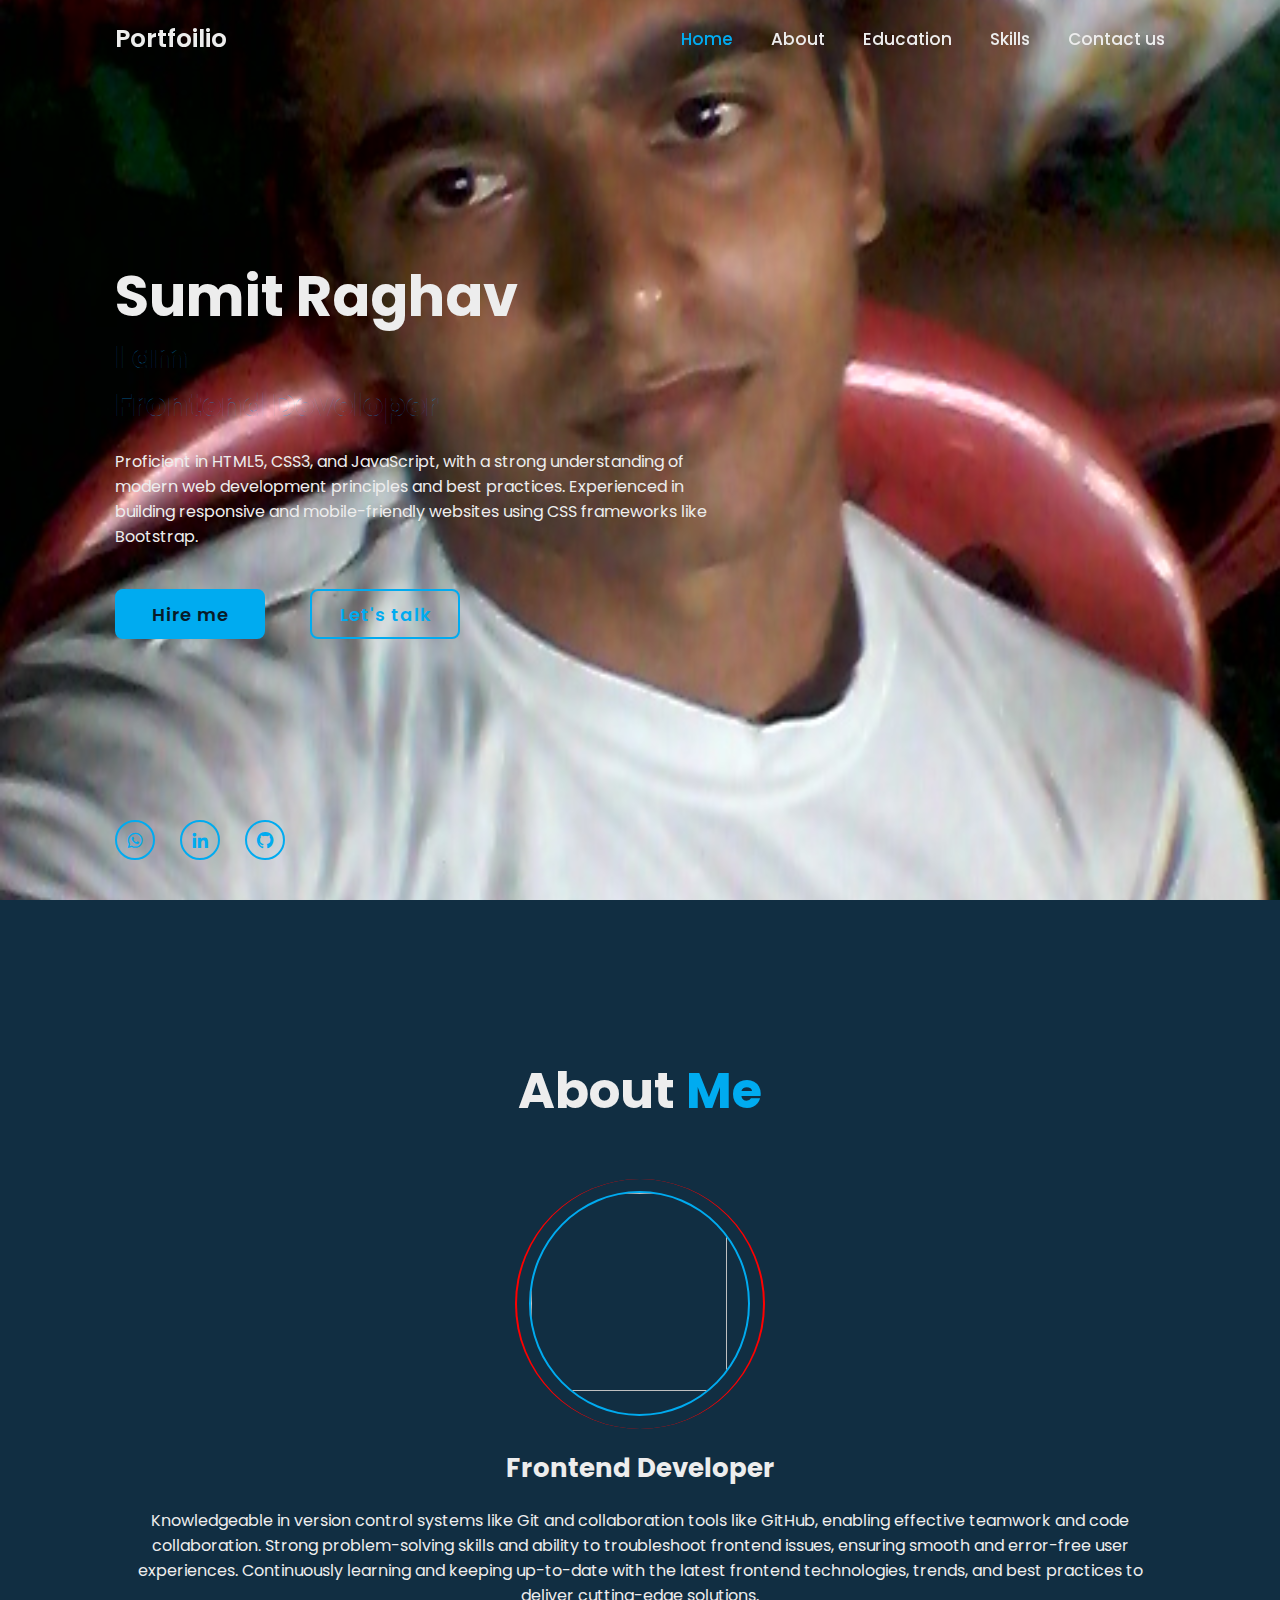
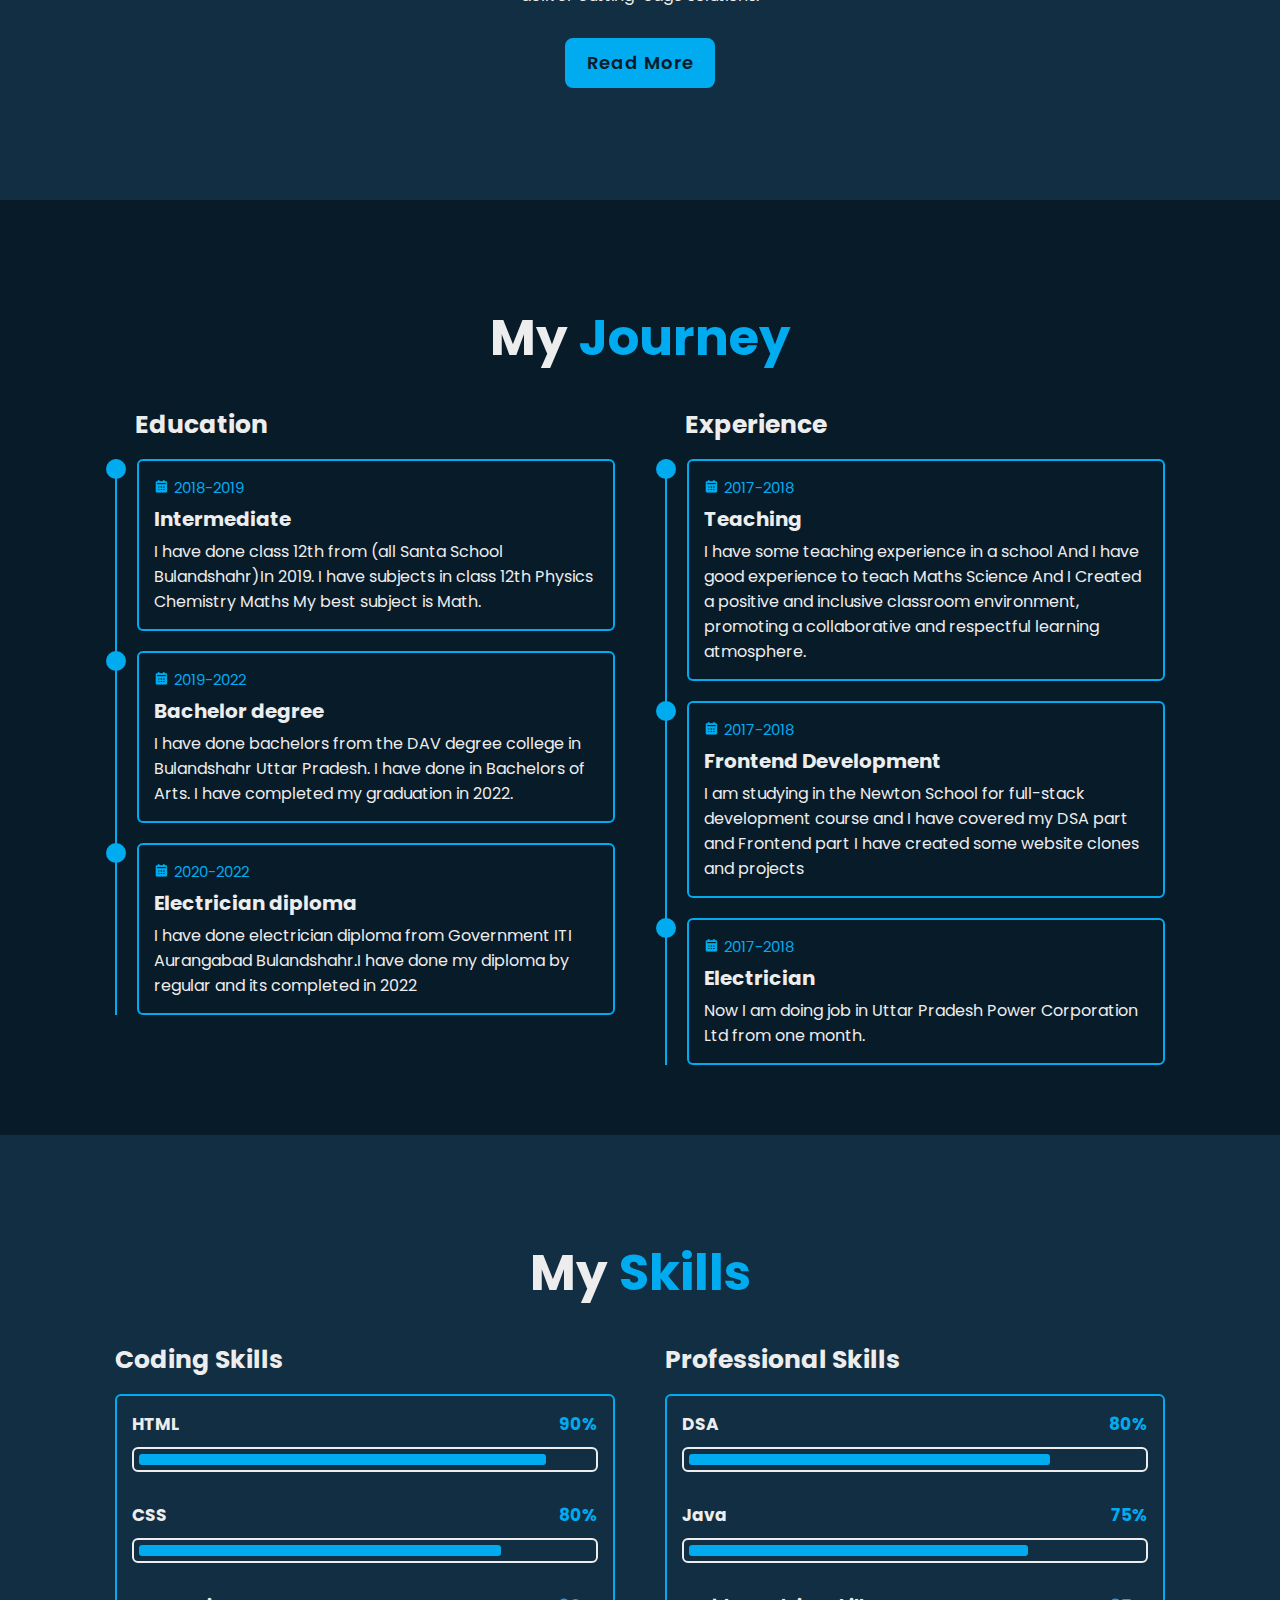
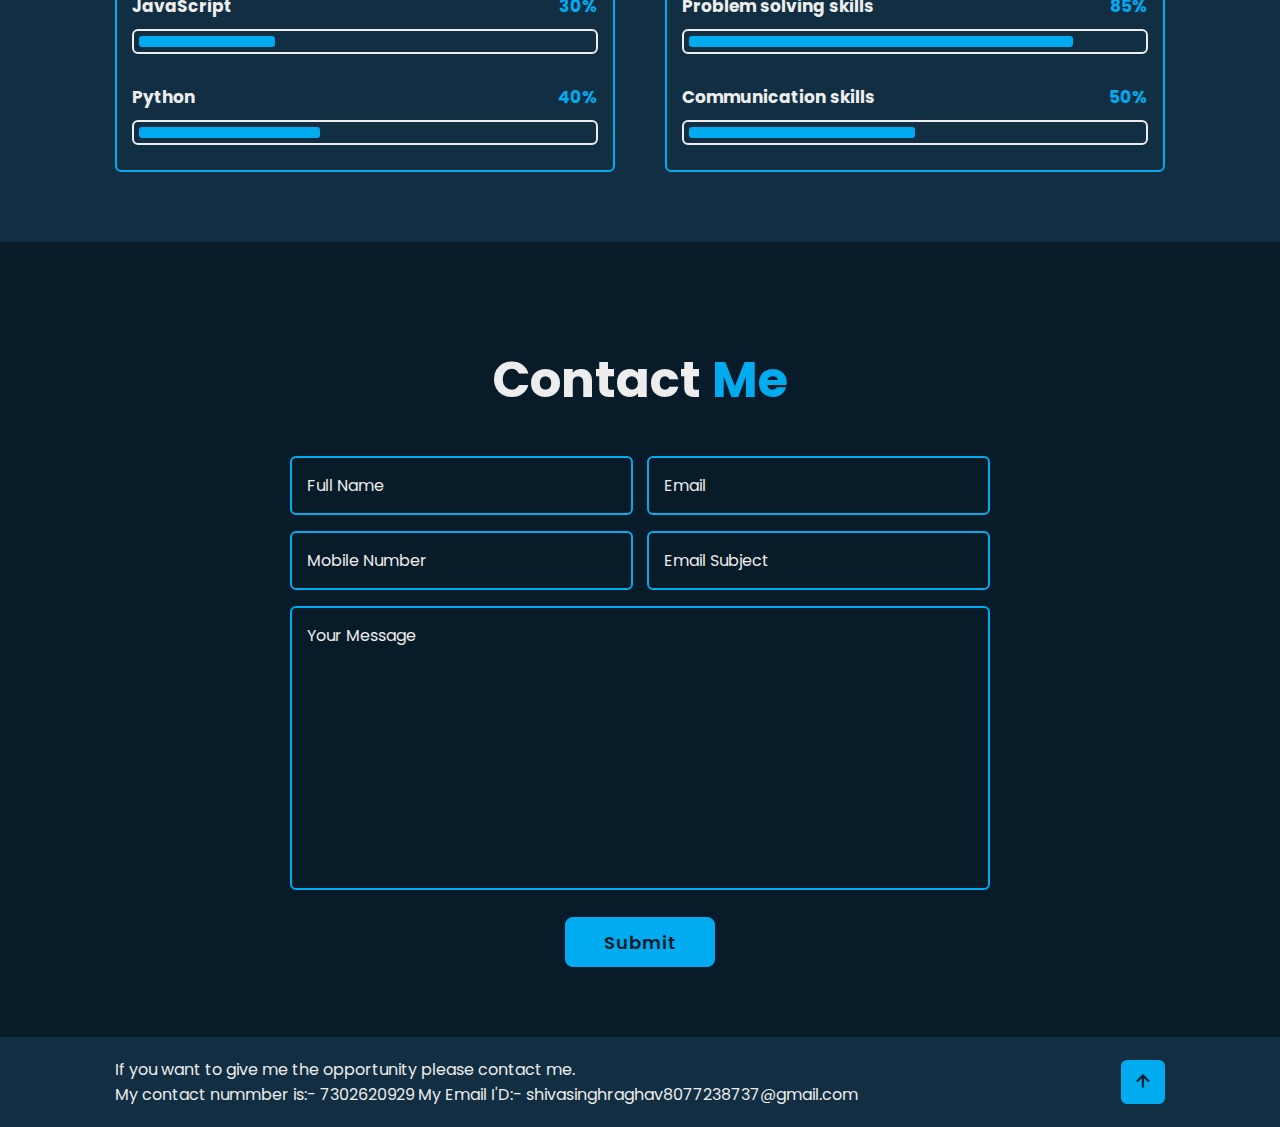
==== portfoilio.html @ cbe58243 "add html css" ====
<!DOCTYPE html>
<html lang="en">
<head>
    <meta charset="UTF-8">
    <meta name="viewport" content="width=device-width, initial-scale=1.0">
    <title>My Portfoilio Webside</title>
    <link rel="stylesheet" href="portfolio.css">
    <link href='https://unpkg.com/boxicons@2.1.4/css/boxicons.min.css' rel='stylesheet'>
</head>
<body>
    <header class="header">
        <a href="#" class="logo">Portfoilio</a>
        <div class='bx bx-menu' id="menu-icon"></div>
        <nav class="navbar">
            <a href="#" class="active">Home</a>
            <a href="#">About</a>
            <a href="#" onclick="moveCursor()">Education</a>
            <a href="#">Skills</a>
            <a href="#">Contact us</a>
        </nav>
    </header>

    <section class="home" id="home">
        <div class="flexbox-contener">
            <div class="s1">
                <div class="home-content">
                    <h1><span>Sumit Raghav</span></h1>
                    <div class="text-animate">
                        <h3>I am <br>Frontend Developer</h3>
                    </div>
                    <P>Proficient in HTML5, CSS3, and JavaScript, with a strong understanding of modern web development principles and best practices.
                        Experienced in building responsive and mobile-friendly websites using CSS frameworks like Bootstrap.
                    </P>
                    <div class="btn-box">
                        <a href="#" class="btn">Hire me</a>
                        <a href="#" class="btn">Let's talk</a>
                    </div>
                </div>

                <div class="home-sci">
                    <a href="#"><i class='bx bxl-whatsapp'></i></a>
                    <a href="#"><i class='bx bxl-linkedin' ></i></a>
                    <a href="#"><i class='bx bxl-github'></i></a>
                </div>
            </div>
            <div class="img-1">
                <img src="C:\Users\Sumit Raghav\Desktop\portfolio\images\home.jpg"  >
                <div class="imghover"></div>
            </div>
        </div>
    </section>

    <section class="about" id="about">
        <h2 class="heading">About <span>Me</span></h2>

        <div class="about-img">
            <span class="circle-spin">
            <img src="C:\Users\Sumit Raghav\Desktop\portfolio\images\about.jpg" alt="">
            </span>
        </div>

        <div class="about-content">
            <h3>Frontend Developer</h3>
            <p>Knowledgeable in version control systems like Git and collaboration tools like GitHub, enabling effective teamwork and code collaboration.
                Strong problem-solving skills and ability to troubleshoot frontend issues, ensuring smooth and error-free user experiences.
                Continuously learning and keeping up-to-date with the latest frontend technologies, trends, and best practices to deliver cutting-edge solutions.

            </p>
            <div class="btn-box btns">
                <a href="#" class="btn">Read More</a>
            </div>

        </div>
    </section>

    <section class="education" id="education">
        <h2 class="heading">My <span>Journey</span></h2>

        <div class="education-row">
            <div class="education-colum">
                <h3 class="title">Education</h3>
                <div class="education-box">
                    <div class="eucation-content">
                        <div class="content">
                            <div class="year"><i class='bx bxs-calendar'></i>2018-2019</div>
                            <h3>Intermediate</h3>
                            <p>I have done class 12th from (all Santa School Bulandshahr)In 2019.
                                I have subjects in class 12th Physics Chemistry Maths My best subject is Math.
                            </p>
                        </div>
                    </div>

                    <div class="eucation-content">
                        <div class="content">
                            <div class="year"><i class='bx bxs-calendar'></i>2019-2022</div>
                            <h3>Bachelor degree</h3>
                            <p>I have done bachelors from the DAV degree college in Bulandshahr Uttar Pradesh. I have done in Bachelors of Arts.
                                I have completed my graduation in 2022.
                            </p>
                        </div>
                    </div>
                    
                    <div class="eucation-content">
                        <div class="content">
                            <div class="year"><i class='bx bxs-calendar'></i>2020-2022</div>
                            <h3>Electrician diploma</h3>
                            <p>I have done electrician diploma from Government ITI Aurangabad Bulandshahr.I have done my diploma by regular and its completed in 2022
                            </p>
                        </div>
                    </div>
                </div>
            </div>

            <div class="education-colum">
                <h3 class="title">Experience</h3>
                <div class="education-box">
                    <div class="eucation-content">
                        <div class="content">
                            <div class="year"><i class='bx bxs-calendar'></i>2017-2018</div>
                            <h3>Teaching</h3>
                            <p> I have some teaching experience in a school And I have good experience to teach Maths Science And I Created a positive and inclusive classroom environment, promoting a collaborative and respectful learning atmosphere.
                            </p>
                        </div>
                    </div>

                    <div class="eucation-content">
                        <div class="content">
                            <div class="year"><i class='bx bxs-calendar'></i>2017-2018</div>
                            <h3>Frontend Development</h3>
                            <p>I am studying in the Newton School for full-stack development course and I have covered my DSA part and Frontend part I have created some website clones and projects
                           </p>
                        </div>
                    </div>
                    
                    <div class="eucation-content">
                        <div class="content">
                            <div class="year"><i class='bx bxs-calendar'></i>2017-2018</div>
                            <h3>Electrician </h3>
                            <p>Now I am doing job in  Uttar Pradesh Power Corporation Ltd from one month.
                            </p>
                        </div>
                    </div>
                </div>
            </div>
        </div>
    </section>

    <section class="skills" id="skills">
        <h2 class="heading">My <span>Skills</span></h2>
        <div class="skills-row">
            <div class="skills-colum">
                <h3 class="title">Coding Skills</h3>
                <div class="skills-box">
                    <div class="skills-content">
                        <div class="progress">
                            <h3>HTML<span>90%</span></h3>
                            <div class="bar"><span></span></div>
                        </div>

                        <div class="progress">
                            <h3>CSS<span>80%</span></h3>
                            <div class="bar"><span></span></div>
                        </div>

                        <div class="progress">
                            <h3>JavaScript<span>30%</span></h3>
                            <div class="bar"><span></span></div>
                        </div>

                        <div class="progress">
                            <h3>Python<span>40%</span></h3>
                            <div class="bar"><span></span></div>
                        </div>
                    </div>
                </div>
            </div>

            <div class="skills-colum">
                <h3 class="title">Professional Skills</h3>
                <div class="skills-box">
                    <div class="skills-content">
                        <div class="progress">
                            <h3>DSA <span>80%</span></h3>
                            <div class="bar"><span></span></div>
                        </div>

                        <div class="progress">
                            <h3>Java<span>75%</span></h3>
                            <div class="bar"><span></span></div>
                        </div>

                        <div class="progress">
                            <h3>Problem solving skills<span>85%</span></h3>
                            <div class="bar"><span></span></div>
                        </div>

                        <div class="progress">
                            <h3>Communication skills<span>50%</span></h3>
                            <div class="bar"><span></span></div>
                        </div>
                    </div>
                </div>
            </div>
        </div>
    </section>

    <section class="contact" id="contact">
        <h2 class="heading">Contact <span>Me</span></h2>
        <form>
            <div class="input-box">
                <div class="input-field">
                    <input type="text" placeholder="Full Name" required>
                    <span class="focus"></span>
                </div>
                <div class="input-field">
                    <input type="email" placeholder="Email" required>
                    <span class="focus"></span>
                </div>
            </div>

            <div class="input-box">
                <div class="input-field">
                    <input type="number" placeholder="Mobile Number" required>
                    <span class="focus"></span>
                </div>
                <div class="input-field">
                    <input type="email" placeholder="Email Subject" required>
                    <span class="focus"></span>
                </div>
            </div>
            <div class="textarea-field">
                <textarea name="" id="su" cols="30" rows="10" placeholder="Your Message"></textarea>
                <span class="focus"></span>
            </div>

            <div class="btn-box btns">
                <button type="submit" class="btn" >Submit</button>
            </div>
        </form>
    </section>

    <footer class="footer">
        <div class="footer-text">
            <p> If you want to give me the opportunity please contact me.<br>
                 My contact nummber is:- 7302620929 My Email I'D:- shivasinghraghav8077238737@gmail.com</p>
        </div>

        <div class="footer-icon">
            <a href="#"><i class='bx bx-up-arrow-alt'></i></a>
        </div>
    </footer>

    <script src="C:\Users\Sumit Raghav\Desktop\portfolio\portfolio.js">
        function moveCursor() {
    var targetDiv = document.getElementById('education');
    targetDiv.focus();
  }
    </script>
</body>
</html>
---- portfolio.css ----
@import url(https://fonts.googleapis.com/css?family=Poppins:wght@300;400;500;600;700;800;908&displayswap);
*{
    font-family:'poppins', 'sans-serif';
    margin: 0;
    padding: 0;
    box-sizing: border-box;
    text-decoration: none;
    border: none;
    outline: none;
    scroll-behavior: smooth;
}
:root {
    --bg-color:#081b29;
    --second-bg-color:#112e42;
    --text-color:#ededed;
    --main-color:#00abf0;
}
html{
    font-size: 62.5%;
}
body{
    background: var(--bg-color);
    color: var(--text-color);
}
.header{
    position: fixed;
    top: 0;
    left: 0;
    width: 100%;
    padding: 2rem 9%;
    background: transparent;
    display: flex;
    justify-content: space-between;
    align-items: center;
    z-index: 100;
}
.logo{
    font-size: 2.5rem;
    color: var(--text-color);
    font-weight: 600;
}
.navbar a{
    font-size: 1.7rem;
    color: var(--text-color);
    font-weight: 500;
    margin-left: 3.5rem;
    transition: .3s;
}
.navbar a:hover,
.navbar a.active {
    color: var(--main-color);
}
#menu-icon{
    font-size: 3.6rem;
    color: var(--text-color);
    cursor: pointer;
    display: none;
}
section{
    min-height: 100vh;
    padding: 10rem 9% 2rem;
}
.home{
    display: flex;
    align-items: center;
    padding: 0 9%;
    background-image: url('/images/home.jpg');
    background-size: cover;
    background-position: center;
}
.flexbox-contener{
    flex-direction: row;
}
@media (max-width: 800px) {
    .flexbox-contener {
      flex-direction: column;
    }
  }
  
  
.home-content{
    max-width: 60rem;
}
.home-content h1{
    font-size: 5.6rem;
    font-weight: 700;
    line-height: 1.3;
}
.home-content h1 span{
    color: var(--text-color);
}
.home-content .text-animate{
    position: relative;
    width: 32.8rem;
}
.home-content .text-animate h3{
    font-size: 3.2rem;
    font-weight: 700;
    color: transparent;
    -webkit-text-stroke: .1px var(--main-color);
}
.home-content p{
    font-size: 1.6rem;
    margin: 2rem 0 4rem;
}
.btn-box{
    position: relative;
    display: flex;
    justify-content: space-between;
    width: 34.5rem;
    height: 5rem;
}
.btn-box .btn{
    position: relative;
    display: inline-flex;
    justify-content: center;
    align-items: center;
    width: 15rem;
    height: 100%;
    background: var(--main-color);
    border: .2rem solid var(--main-color);
    border-radius: .8rem;
    font-size: 1.8rem;
    font-weight: 600;
    letter-spacing: .1rem;
    color: var(--bg-color);
    z-index: 1;
    overflow: hidden;
    transition: .5s;
}
.btn-box .btn:hover{
    color: var(--main-color);
}
.btn-box .btn:nth-child(2){
    background: transparent;
    color: var(--main-color);
}
.btn-box .btn:nth-child(2):hover{
    color: var(--bg-color);
}
.btn-box .btn:nth-child(2)::before{
    background: var(--main-color);
}
.btn-box .btn::before{
    content: '';
    position: absolute;
    top: 0;
    left: 0;
    width: 0%;
    height: 100%;
    background: var(--second-bg-color);
    z-index: -1;
    transition: .5s;
}
.btn-box .btn:hover::before{
    width: 100%;
}
.home-sci{
    position: absolute;
    bottom: 4rem;
    width: 170px;
    display: flex;
    justify-content: space-between;
}
.home-sci a{
    position: relative;
    display: inline-flex;
    justify-content: center;
    align-items: center;
    width: 40px;
    height: 40px;
    background: transparent;
    border: .2rem solid var(--main-color);
    border-radius: 50%;
    font-size: 20px;
    color: var(--main-color);
    z-index: 1;
    overflow: hidden;
}
.home-sci a:hover{
    color: var(--bg-color);
}
.home-sci a::before{
    content: '';
    position: absolute;
    top: 0;
    left: 0;
    width: 0%;
    height: 100%;
    background: var(--main-color);
    z-index: -1;
    transition:.5s;
}
.home-sci a:hover::before{
    width: 100%;
}

img{
    height: 400px ;
    width: 400px;
    position: absolute;
    right: 100px;
    border: 1px double var(--main-color);
    border-radius: 50%;
    z-index: -1;
}
.imghover{
    height: 400px;
    width: 400px;
    position: absolute;
    right: 100px;
    background: transparent;
    transition: 3s;
}
.imghover:hover{
    background:var(--bg-color);
    opacity: .8;
}
.about{
    display: flex;
    justify-content: center;
    align-items: center;
    flex-direction: column;
    gap: 2rem;
    background: var(--second-bg-color);
    padding-bottom: 6rem;
}
.heading{
    font-size: 5rem;
    margin-bottom: 3rem;
    text-align: center;
}
span{
    color: var(--main-color);
}
.about-img{
    position: relative;
    width: 25rem;
    height: 25rem;
    border-radius: 50%;
    display: flex;
    justify-content: center;
    align-items: center;
}
.about-img img{
    position: relative;
    left: 12px;
    top: 12px;
    width: 90%;
    height: 90%;
    border-radius: 50%;
    border: .2rem solid var(--main-color);
}
.about-img .circle-spin{
    position: absolute;
    top: 50%;
    left: 50%;
    transform: translate(-50%, -50%)rotate(0);
    width: 100%;
    height: 100%;
    border-radius: 50%;
    border-left:.2rem solid red ;
    border-right:.2rem solid red ;
}
.about-content{
    text-align: center;
}
.about-content h3{
    font-size: 2.6rem;
}
.about-content p{
    font-size: 1.6rem;
    margin: 2rem 0 3rem;
}
.btn-box.btns{
    display: inline-block;
    width: 15rem;
}
.education{
    display: flex;
    justify-content: center;
    align-items: center;
    flex-direction: column;
    min-height: auto;
    padding-bottom: 5rem;
}
.education .education-row{
    display: flex;
    flex-wrap: wrap;
    gap: 5rem;
}
.education-row .education-colum{
    flex: 1 1 40rem;
}
.education-colum .title{
    font-size: 2.5rem;
    margin: 0 0 1.5rem 2rem;
}
.education-colum .education-box{
    border-left: .2rem solid var(--main-color);
}
.education-box .eucation-content{
    position: relative;
    padding-left: 2rem;
}
.education-box .eucation-content::before{
    content: '';
    position: absolute;
    top: 0;
    left: -1.1rem;
    width: 2rem;
    height: 2rem;
    background: var(--main-color);
    border-radius: 50%;
}
.eucation-content .content{
    position: relative;
    padding: 1.5rem;
    border: .2rem solid var(--main-color);
    border-radius: .6rem;
    margin-bottom: 2rem;
    overflow: hidden;
}
.eucation-content .content::before{
    content: '';
    position: absolute;
    top: 0;
    left: 0;
    height: 100%;
    width: 0%;
    background: var(--second-bg-color);
    z-index: -1;
    transition: .5s;
}
.eucation-content .content:hover::before{
    width: 100%;
}
.eucation-content .content .year{
    font-size: 1.5rem;
    color: var(--main-color);
    padding-bottom: .5rem;
}
.eucation-content .content .year i{
    padding-right: .5rem;
}
.eucation-content .content h3{
    font-size: 2rem;
}
.eucation-content .content p{
    font-size: 1.6rem;
    padding-top: .5rem;
}
.skills{
    min-height: auto;
    padding-bottom: 7rem;
    background: var(--second-bg-color);
}
.skills .skills-row{
    display: flex;
    /* justify-content: space-evenly; */
    flex-wrap: wrap;
    gap: 5rem;
}
.skills-row .skills-colum{
    flex: 1 1 40rem;
}
.skills-colum .title{
    font-size: 2.5rem;
    margin: 0 0 1.5rem;
}
.skills-box .skills-content{
    position: relative;
    border: .2rem solid var(--main-color);
    border-radius: .6rem;
    padding: .5rem 1.5rem;
    z-index: 1;
    overflow: hidden;
}
.skills-box .skills-content::before{
    content: '';
    position: absolute;
    top: 0;
    left: 0;
    height: 100%;
    width: 0%;
    background: var(--bg-color);
    z-index: -1;
    transition: .5s;
}
.skills-box .skills-content:hover::before{
    width: 100%;
}
.skills-content .progress{
    padding: 1rem 0;
}
.skills-content .progress h3{
    font-size: 1.7rem;
    display: flex;
    justify-content: space-between;
}
.skills-content .progress .bar{
    height: 2.5rem;
    border-radius: .6rem;
    border: .2rem solid var(--text-color);
    padding: .5rem;
    margin: 1rem 0;
}
.skills-content .progress .bar span{
    display: block;
    height: 100%;
    border-radius: .3rem;
    background: var(--main-color);
}
.skills-colum:nth-child(1) .skills-content .progress:nth-child(1) .bar span{
    width: 90%;
}
.skills-colum:nth-child(1) .skills-content .progress:nth-child(2) .bar span{
    width: 80%;
}
.skills-colum:nth-child(1) .skills-content .progress:nth-child(3) .bar span{
    width: 30%;
}
.skills-colum:nth-child(1) .skills-content .progress:nth-child(4) .bar span{
    width: 40%;
}
.skills-colum:nth-child(2) .skills-content .progress:nth-child(1) .bar span{
    width: 80%;
}
.skills-colum:nth-child(2) .skills-content .progress:nth-child(2) .bar span{
    width: 75%;
}
.skills-colum:nth-child(2) .skills-content .progress:nth-child(3) .bar span{
    width: 85%;
}
.skills-colum:nth-child(2) .skills-content .progress:nth-child(4) .bar span{
    width: 50%;
}
.contact{
    min-height: auto;
    padding-bottom: 7rem;
}
.contact form{
    max-width: 70rem;
    margin: 0 auto;
    text-align: center;
}
.contact form .input-box{
    position: relative;
    display: flex;
    justify-content: space-between;
    flex-wrap: wrap;
}
.contact form .input-box .input-field{
    position: relative;
    width: 49%;
    margin: .8rem 0;
}
.contact form .input-box .input-field input,
.contact form .textarea-field textarea {
    width: 100%;
    height: 100%;
    padding: 1.5rem;
    font-size: 1.6rem;
    color: var(--text-color);
    background: transparent;
    border-radius: .6rem;
    border: .2rem solid var(--main-color);
}
.contact form .input-box .input-field input::placeholder,
.contact form .textarea-field textarea::placeholder{
    color: var(--text-color);
}
.contact form .focus{
    position: absolute;
    top: 0;
    left: 0;
    width: 0%;
    height: 100%;
    background:var(--second-bg-color);
    border-radius: .6rem;
    z-index: -10;
    transition: .5s;
}
.contact form .input-box .input-field input:focus~.focus,
.contact form .input-box .input-field input:valid~.focus,#su:focus~.focus{
    width: 100%;
}
.contact form .textarea-field{
    position: relative;
    margin: .8rem 0 2.7rem;
    display: flex;
}
.contact form .textarea-field textarea{
    resize: none;
}
.contact form .btn-box.btns .btn {
    cursor: pointer;
}
.footer{
    display: flex;
    justify-content: space-between;
    align-items: center;
    flex-wrap: wrap;
    padding: 2rem 9%;
    background: var(--second-bg-color);
}
.footer-text p{
    font-size: 1.6rem;
}
.footer-icon a{
    position: relative;
    display: inline-flex;
    justify-content: center;
    align-items: center;
    padding: .8rem;
    background: var(--main-color);
    border: .2rem solid var(--main-color);
    border-radius: .6rem;
    z-index: 1;
    overflow: hidden;
}
.footer-icon a::before{
    content: '';
    position: absolute;
    top: 0;
    left: 0;
    width: 0%;
    height: 100%;
    background:var(--second-bg-color);
    z-index: -1;
    transition: .5s;
}
.footer-icon a:hover::before{
    width: 100%;
}
.footer-icon a i{
    font-size: 2.4rem;
    color: var(--bg-color);
    transition: .5s;
}
.footer-icon a:hover i{
    color: var(--main-color);
}
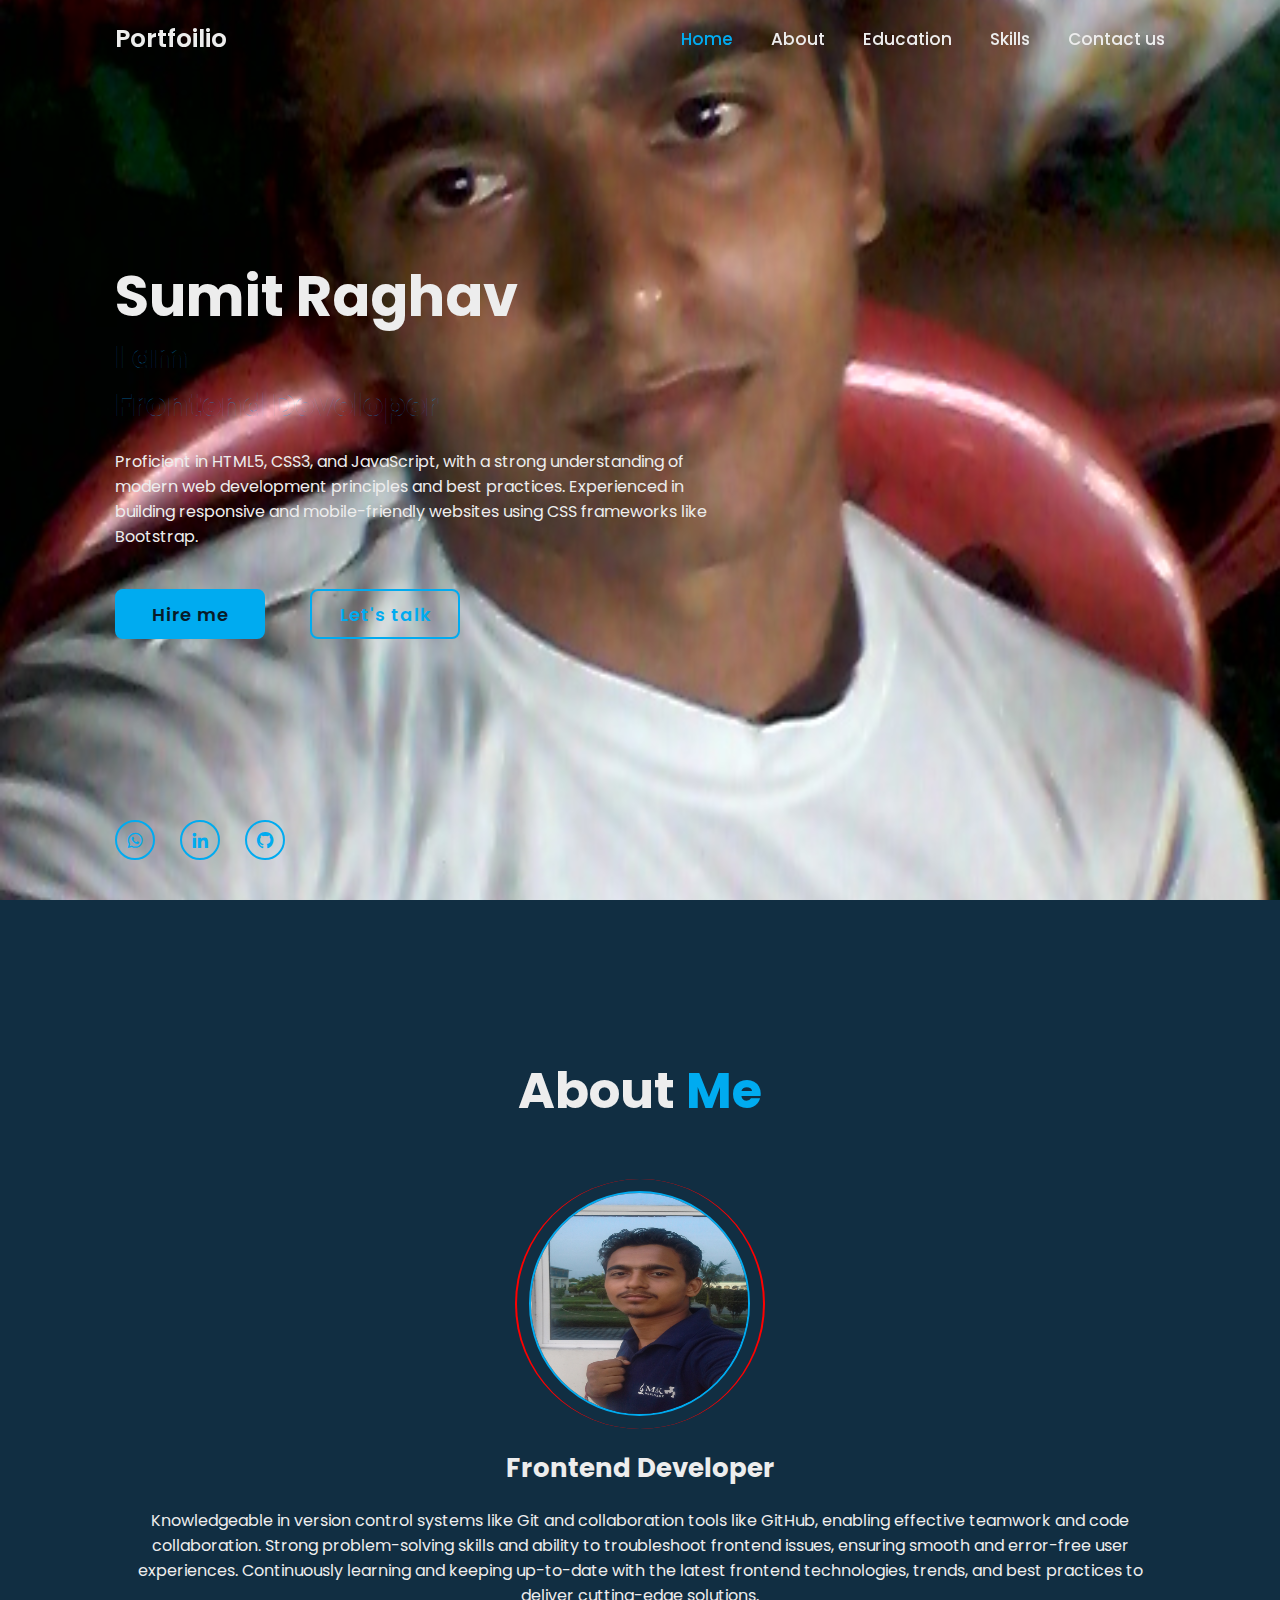
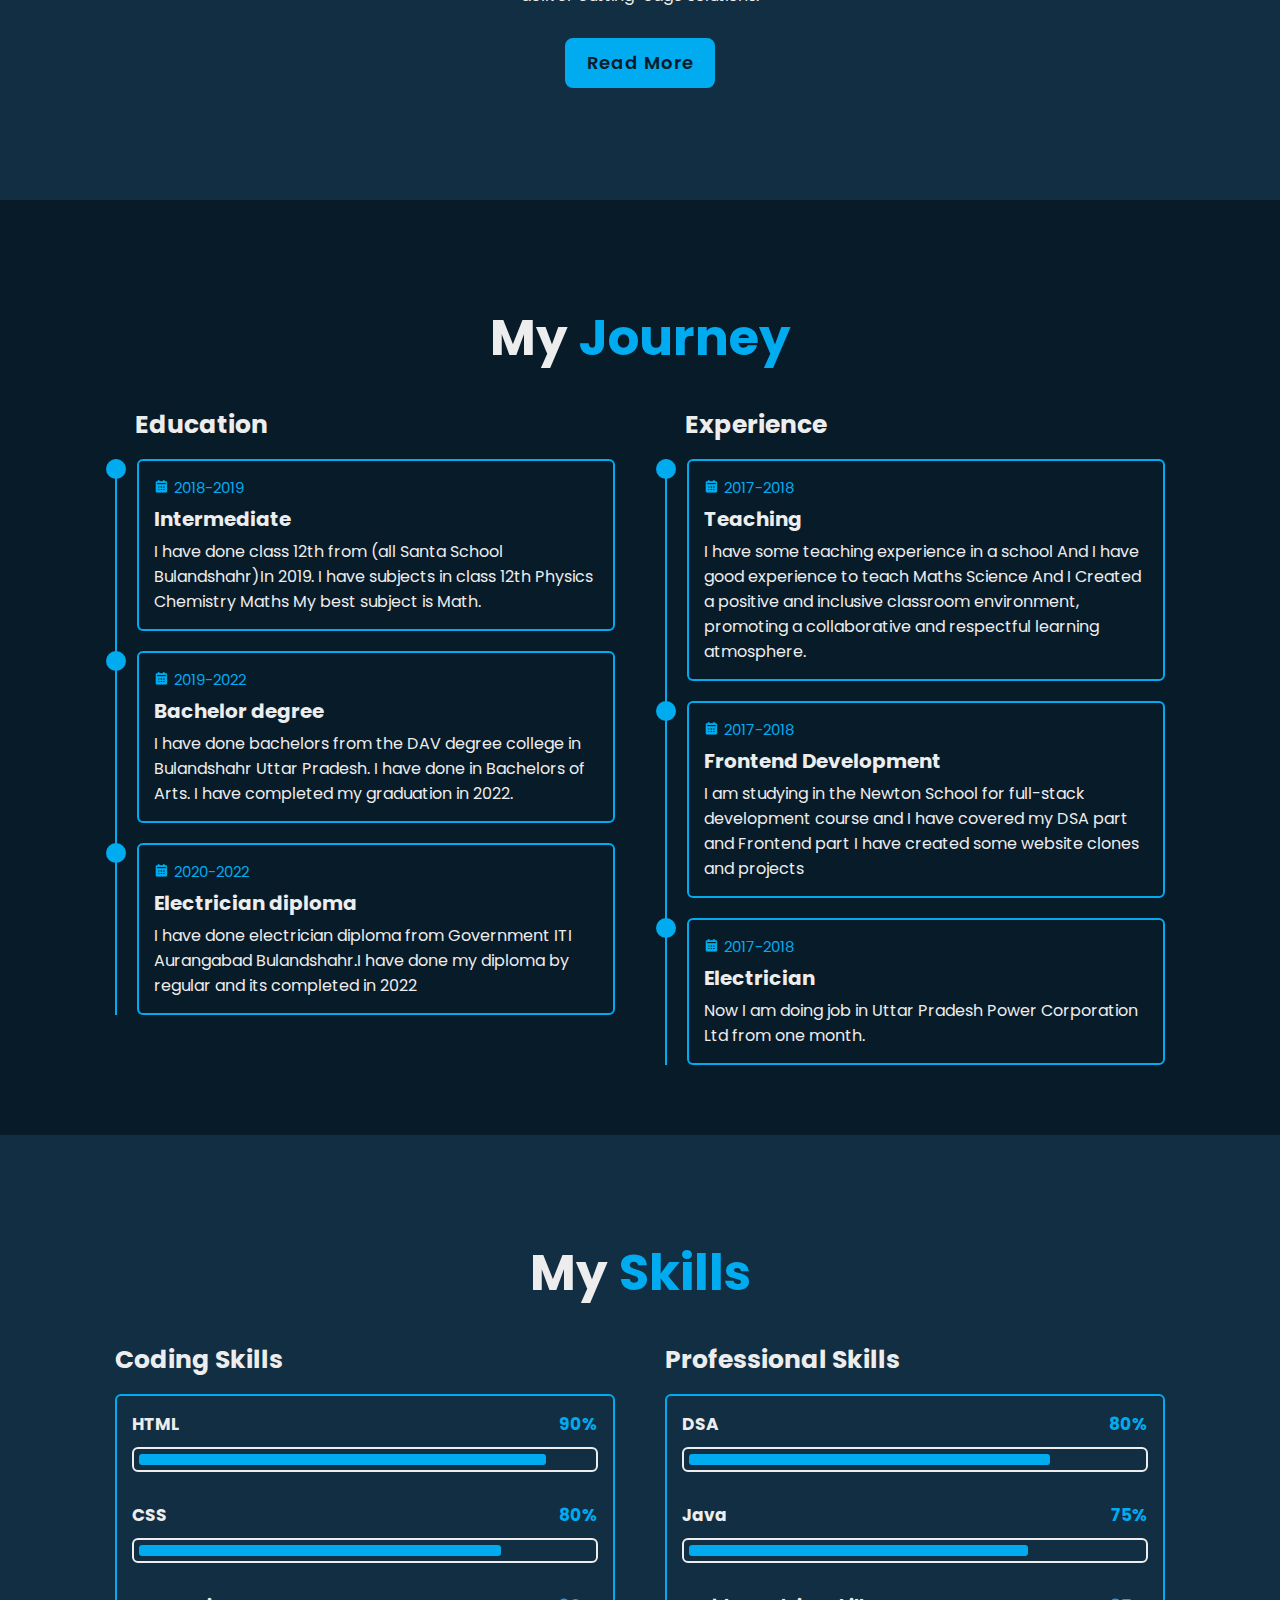
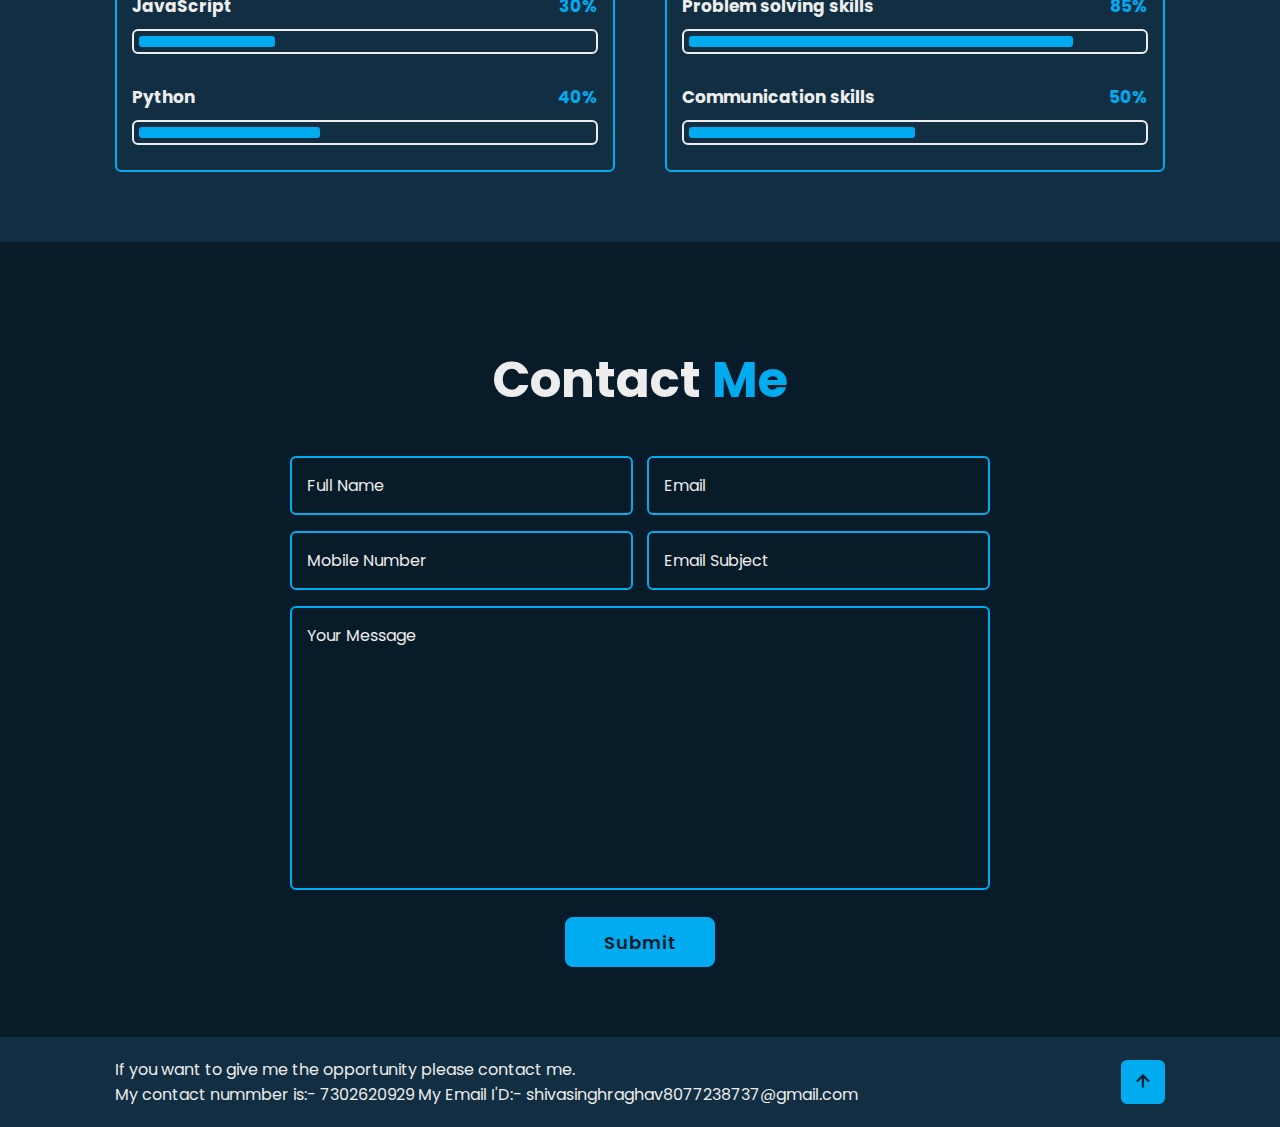
==== commit ec9be5bb: "channg" ====
--- a/portfoilio.html
+++ b/portfoilio.html
@@ -21,33 +21,30 @@
     </header>
 
     <section class="home" id="home">
-        <div class="flexbox-contener">
-            <div class="s1">
-                <div class="home-content">
-                    <h1><span>Sumit Raghav</span></h1>
-                    <div class="text-animate">
-                        <h3>I am <br>Frontend Developer</h3>
-                    </div>
-                    <P>Proficient in HTML5, CSS3, and JavaScript, with a strong understanding of modern web development principles and best practices.
-                        Experienced in building responsive and mobile-friendly websites using CSS frameworks like Bootstrap.
-                    </P>
-                    <div class="btn-box">
-                        <a href="#" class="btn">Hire me</a>
-                        <a href="#" class="btn">Let's talk</a>
-                    </div>
-                </div>
-
-                <div class="home-sci">
-                    <a href="#"><i class='bx bxl-whatsapp'></i></a>
-                    <a href="#"><i class='bx bxl-linkedin' ></i></a>
-                    <a href="#"><i class='bx bxl-github'></i></a>
-                </div>
-            </div>
-            <div class="img-1">
-                <img src="C:\Users\Sumit Raghav\Desktop\portfolio\images\home.jpg"  >
+            
+
+            <div class="home-content">
+                <h1><span>Sumit Raghav</span></h1>
+                <div class="text-animate">
+                    <h3>I am <br>Frontend Developer</h3>
+                </div>
+                <P>Proficient in HTML5, CSS3, and JavaScript, with a strong understanding of modern web development principles and best practices.
+                    Experienced in building responsive and mobile-friendly websites using CSS frameworks like Bootstrap.
+                </P>
+                <div class="btn-box">
+                    <a href="#" class="btn">Hire me</a>
+                    <a href="#" class="btn">Let's talk</a>
+                </div>
+            </div>
+            
+                <img src="C:\Users\Sumit Raghav\Desktop\portfolio\home.jpg"  >
                 <div class="imghover"></div>
-            </div>
-        </div>
+        <div class="home-sci">
+            <a href="#"><i class='bx bxl-whatsapp'></i></a>
+            <a href="#"><i class='bx bxl-linkedin' ></i></a>
+            <a href="#"><i class='bx bxl-github'></i></a>
+        </div>
+       
     </section>
 
     <section class="about" id="about">
@@ -55,7 +52,7 @@
 
         <div class="about-img">
             <span class="circle-spin">
-            <img src="C:\Users\Sumit Raghav\Desktop\portfolio\images\about.jpg" alt="">
+            <img src="about.jpg" alt="">
             </span>
         </div>
 
--- a/portfolio.css
+++ b/portfolio.css
@@ -68,16 +68,6 @@
     background-size: cover;
     background-position: center;
 }
-.flexbox-contener{
-    flex-direction: row;
-}
-@media (max-width: 800px) {
-    .flexbox-contener {
-      flex-direction: column;
-    }
-  }
-  
-  
 .home-content{
     max-width: 60rem;
 }
@@ -194,7 +184,6 @@
 .home-sci a:hover::before{
     width: 100%;
 }
-
 img{
     height: 400px ;
     width: 400px;
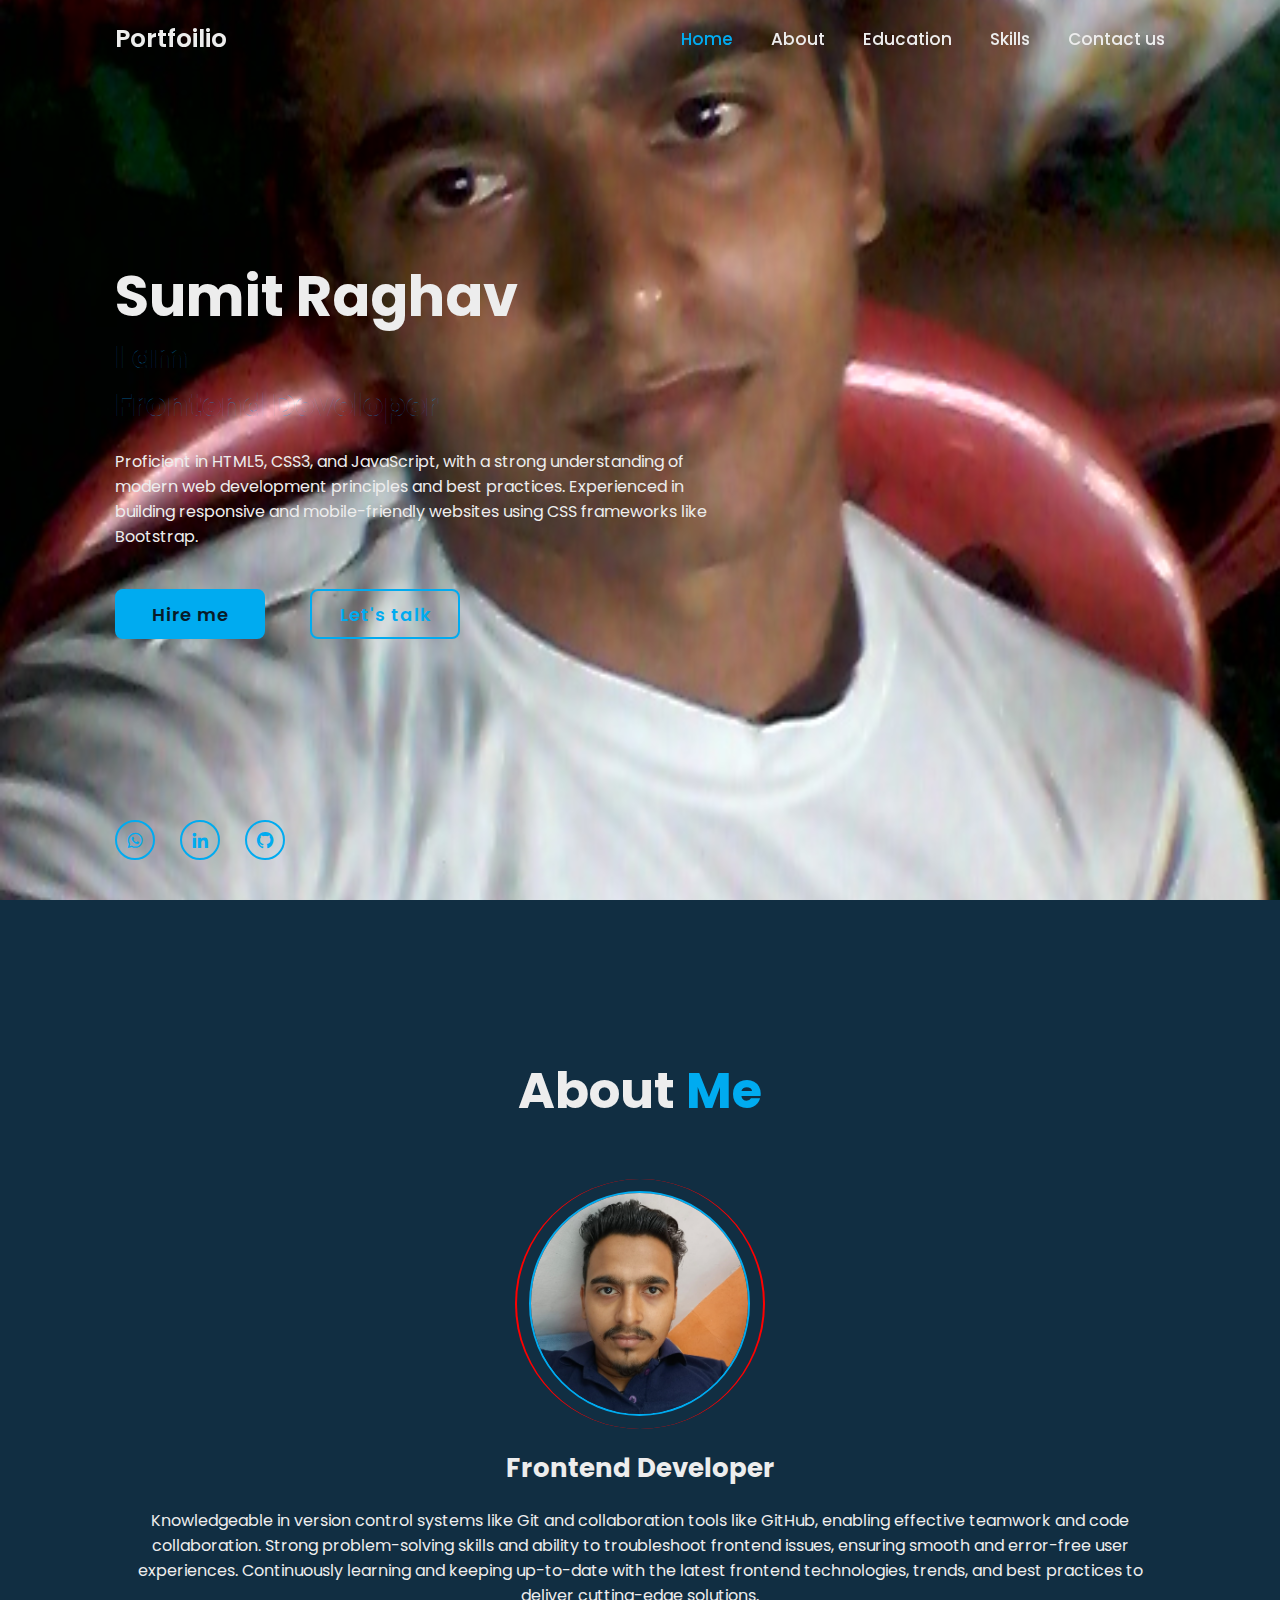
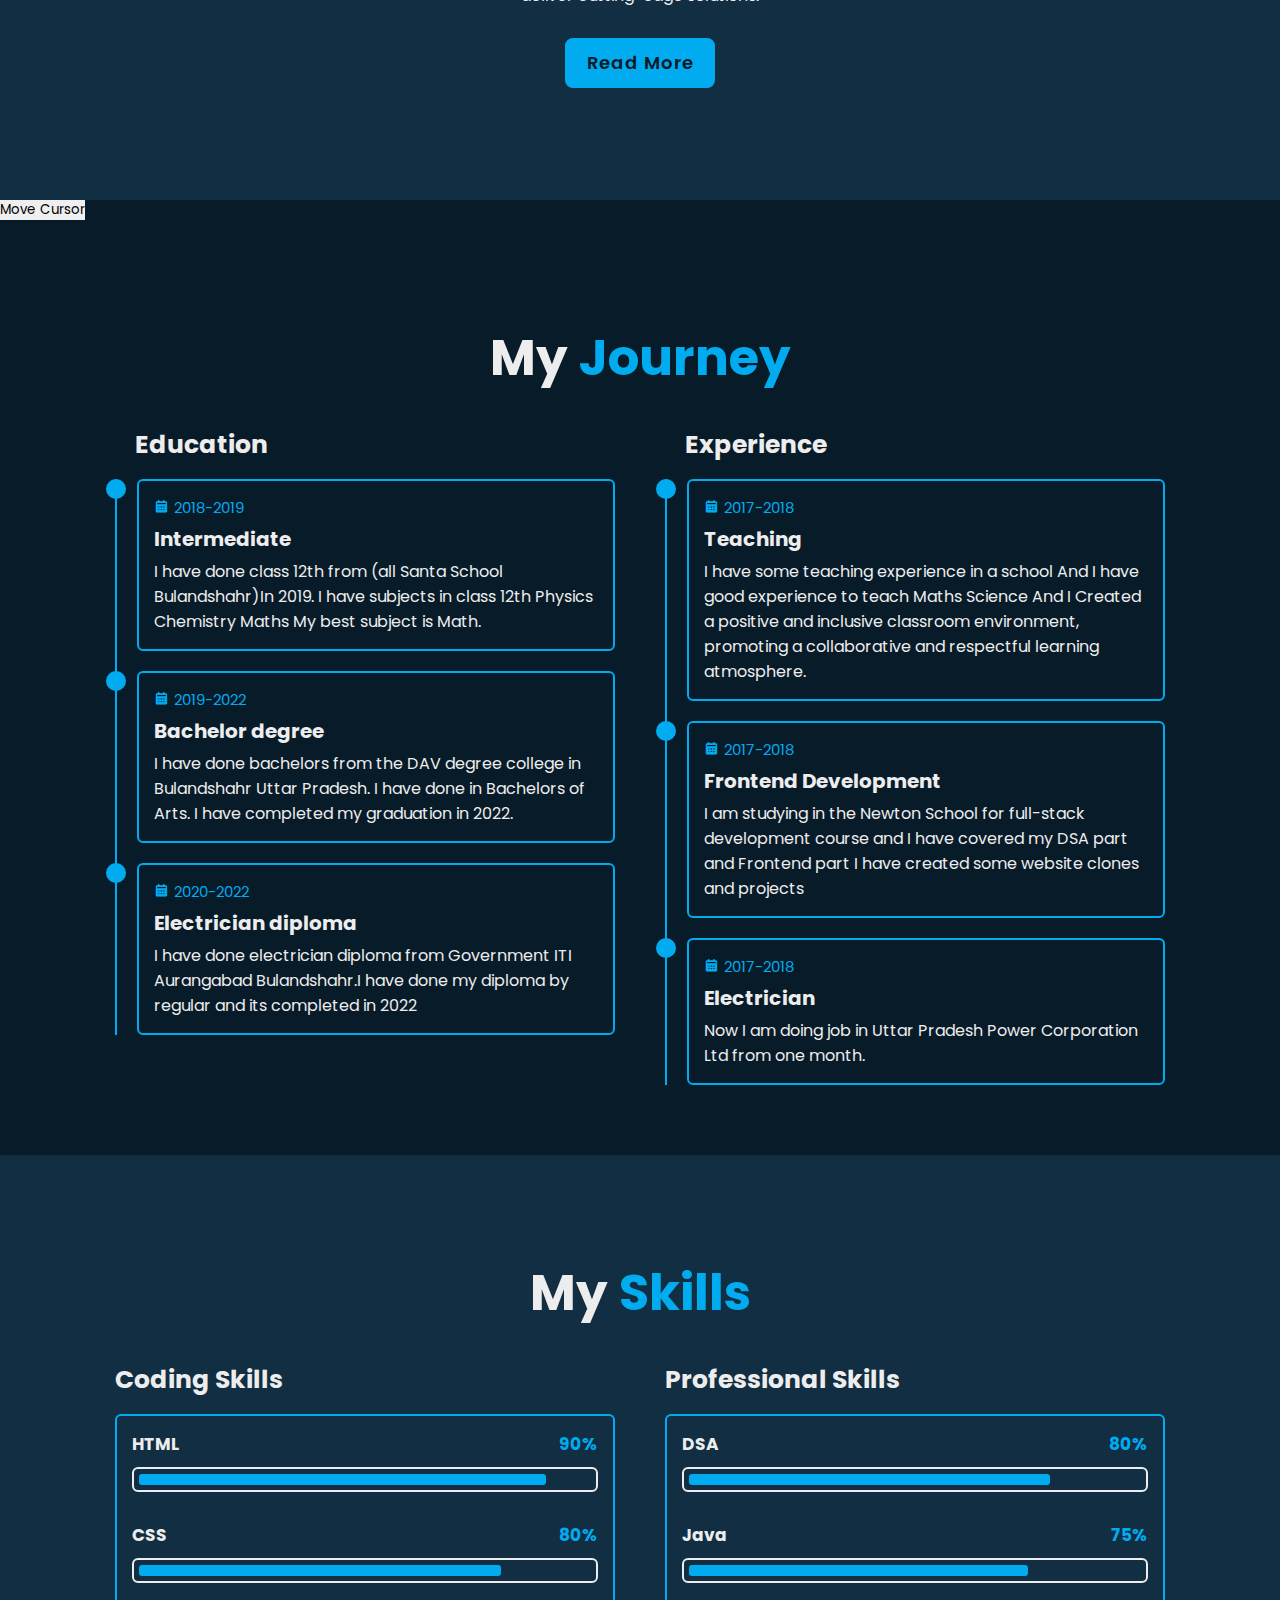
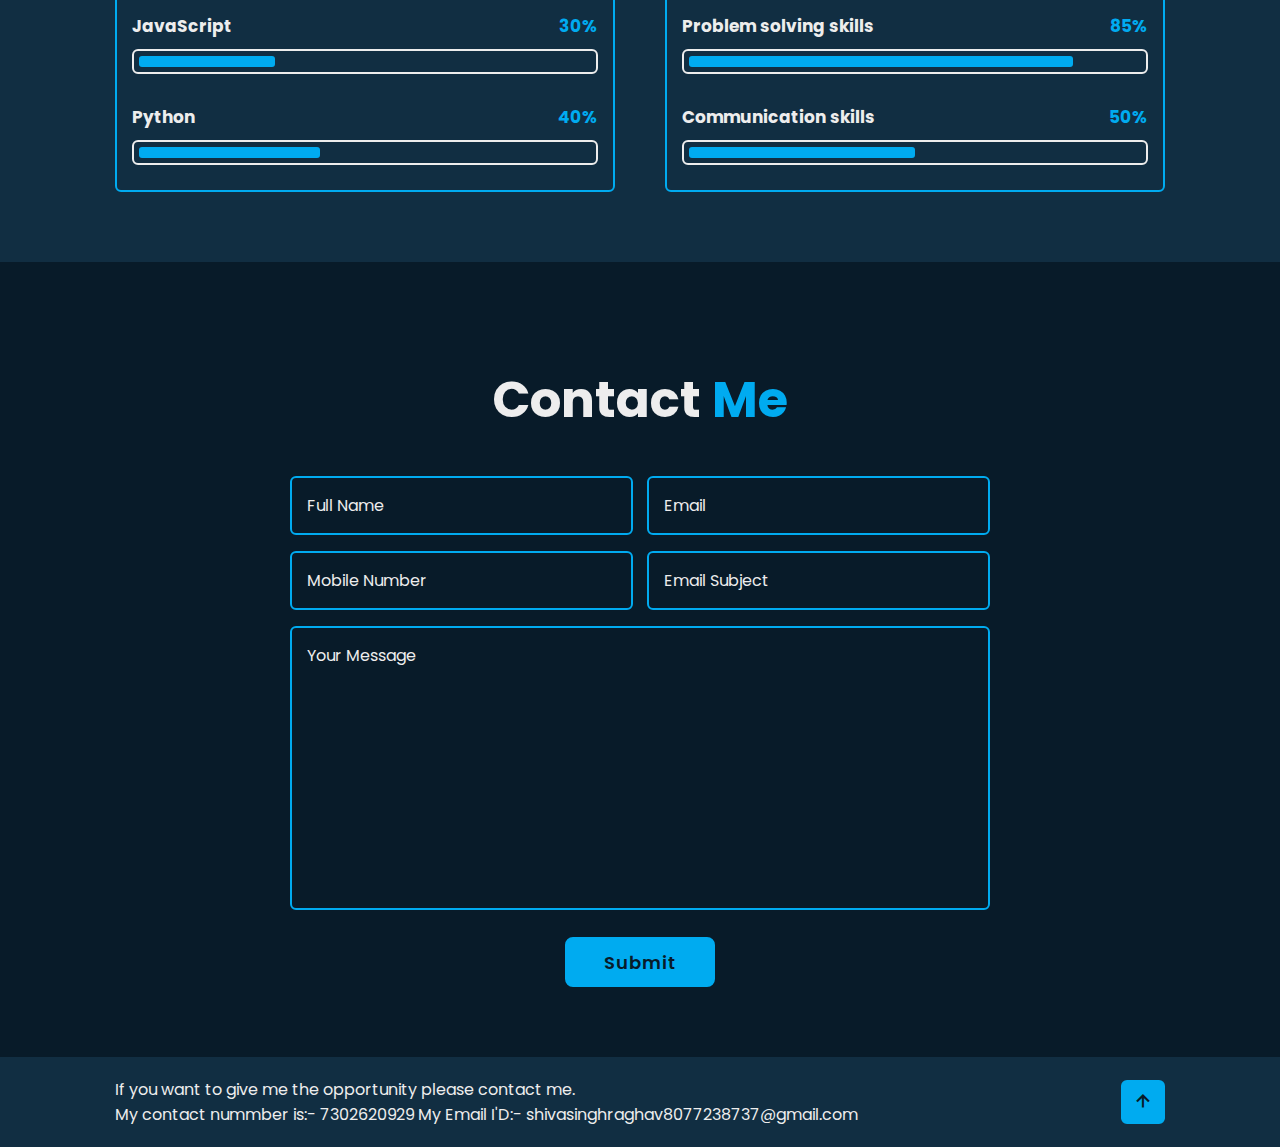
==== commit 74c3b87c: "images changes" ====
--- a/portfoilio.html
+++ b/portfoilio.html
@@ -14,15 +14,15 @@
         <nav class="navbar">
             <a href="#" class="active">Home</a>
             <a href="#">About</a>
-            <a href="#" onclick="moveCursor()">Education</a>
+            <a href="#">Education</a>
             <a href="#">Skills</a>
-            <a href="#">Contact us</a>
+            <a href="#" onclick="moveCursor()">Contact us</a>
         </nav>
     </header>
 
     <section class="home" id="home">
             
-
+        
             <div class="home-content">
                 <h1><span>Sumit Raghav</span></h1>
                 <div class="text-animate">
@@ -37,7 +37,7 @@
                 </div>
             </div>
             
-                <img src="C:\Users\Sumit Raghav\Desktop\portfolio\home.jpg"  >
+                <img src="home.jpg"  >
                 <div class="imghover"></div>
         <div class="home-sci">
             <a href="#"><i class='bx bxl-whatsapp'></i></a>
@@ -69,7 +69,7 @@
 
         </div>
     </section>
-
+    <button >Move Cursor</button>
     <section class="education" id="education">
         <h2 class="heading">My <span>Journey</span></h2>
 
@@ -201,7 +201,7 @@
         </div>
     </section>
 
-    <section class="contact" id="contact">
+    <section class="contact" id="contact" tabindex="0">
         <h2 class="heading">Contact <span>Me</span></h2>
         <form>
             <div class="input-box">
@@ -246,12 +246,6 @@
             <a href="#"><i class='bx bx-up-arrow-alt'></i></a>
         </div>
     </footer>
-
-    <script src="C:\Users\Sumit Raghav\Desktop\portfolio\portfolio.js">
-        function moveCursor() {
-    var targetDiv = document.getElementById('education');
-    targetDiv.focus();
-  }
-    </script>
+    <script src="portfolio.js"></script>
 </body>
 </html>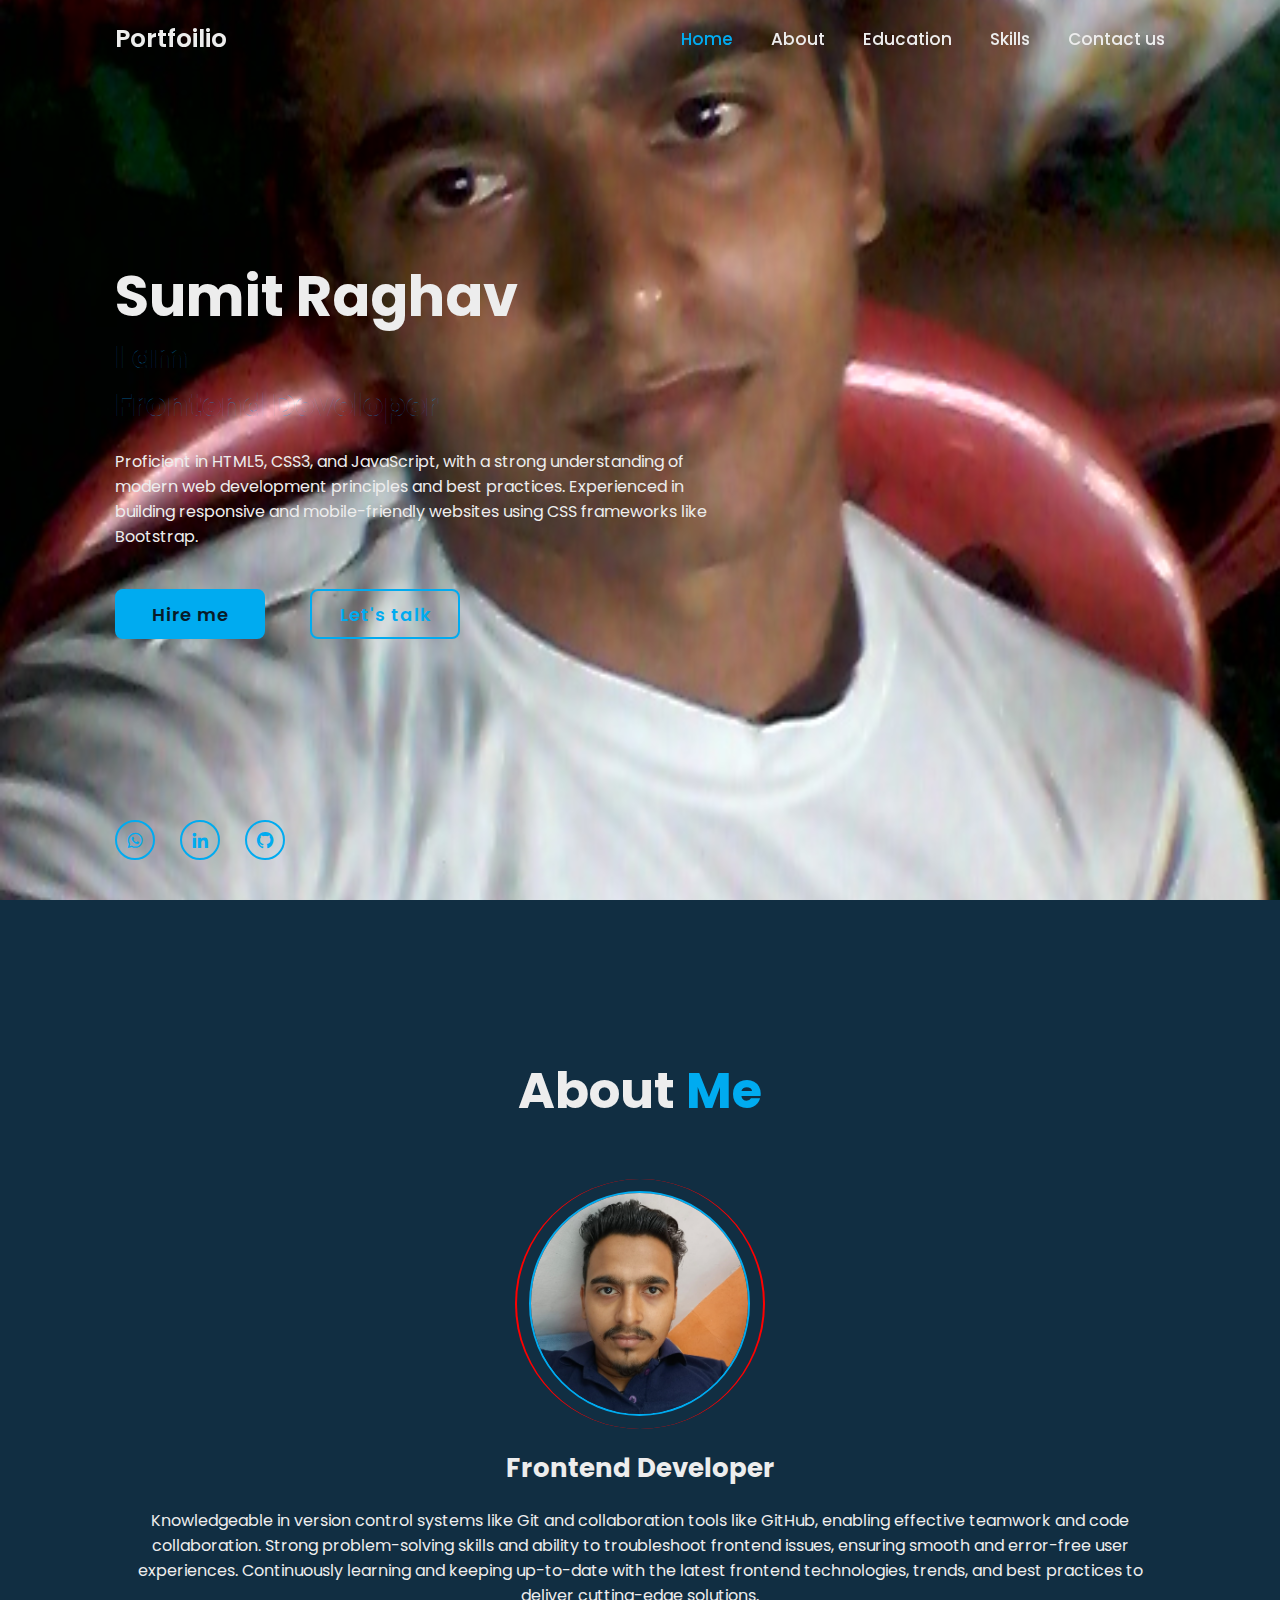
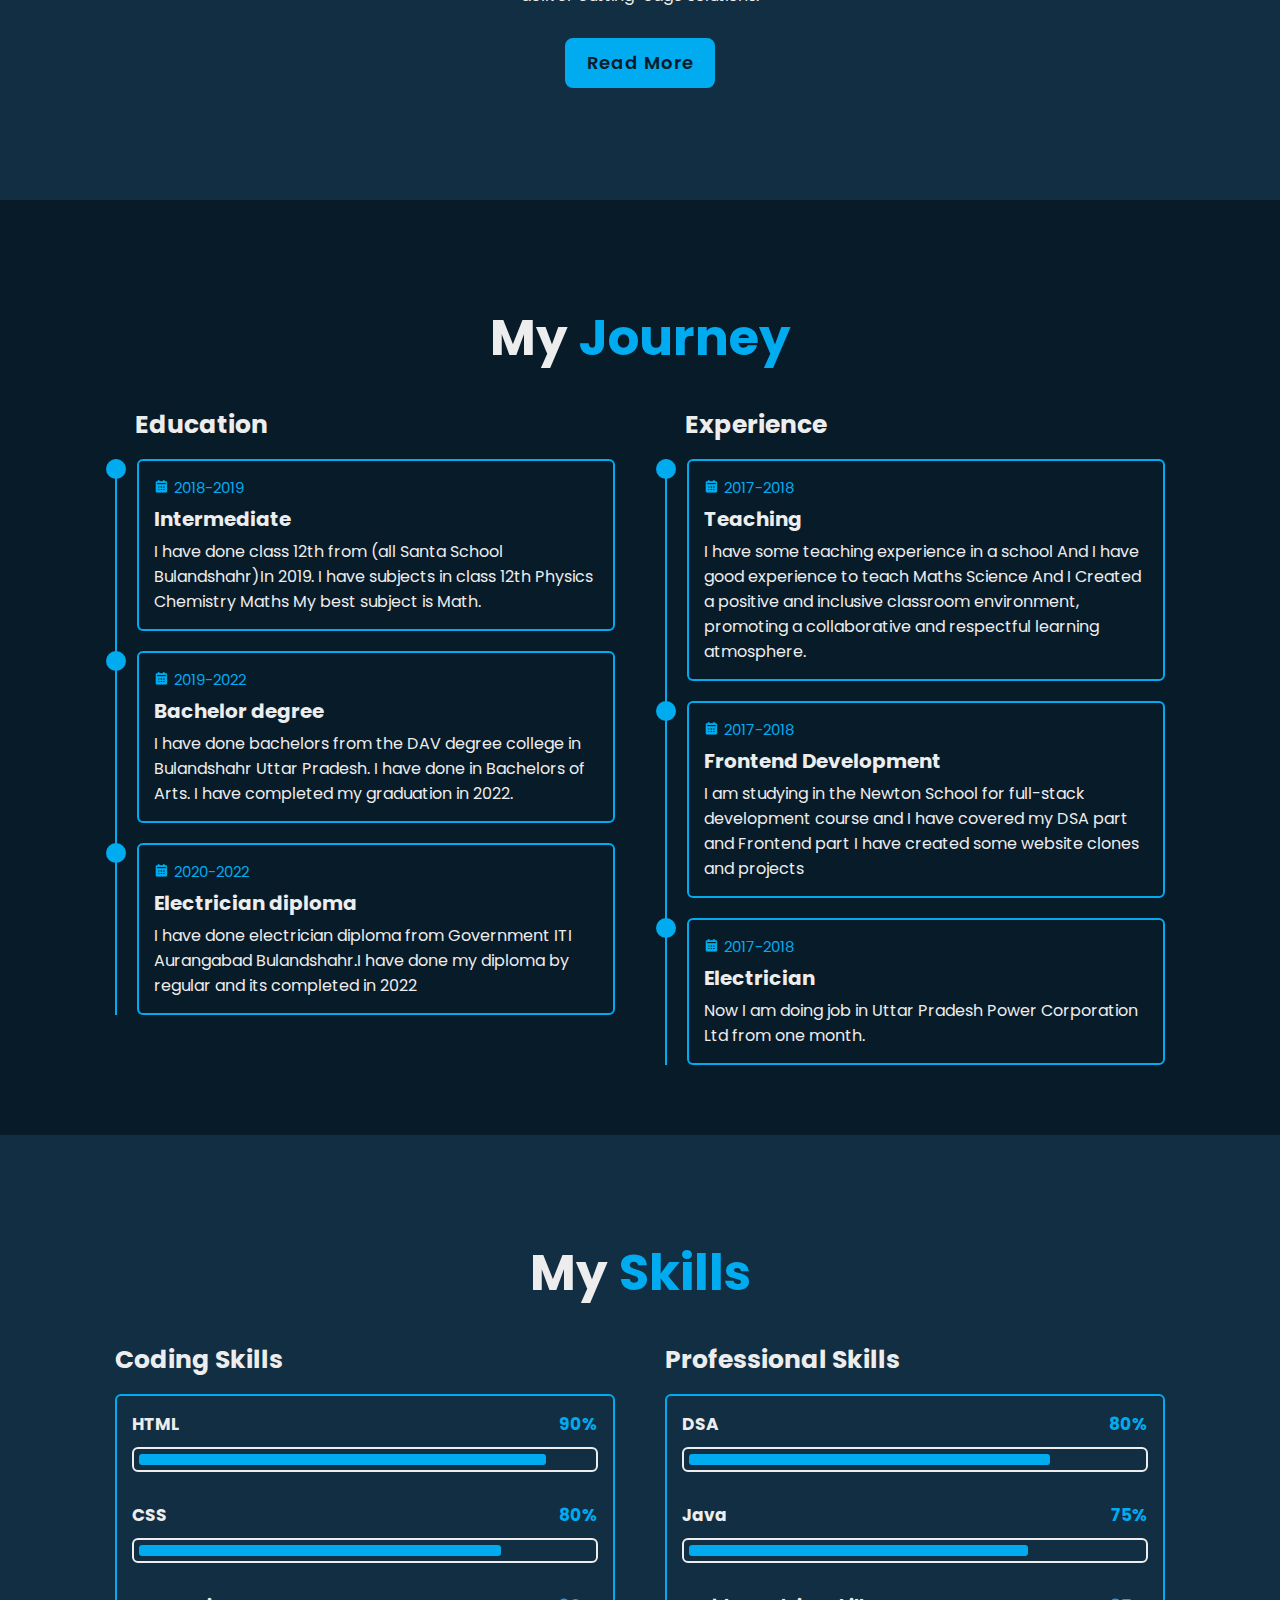
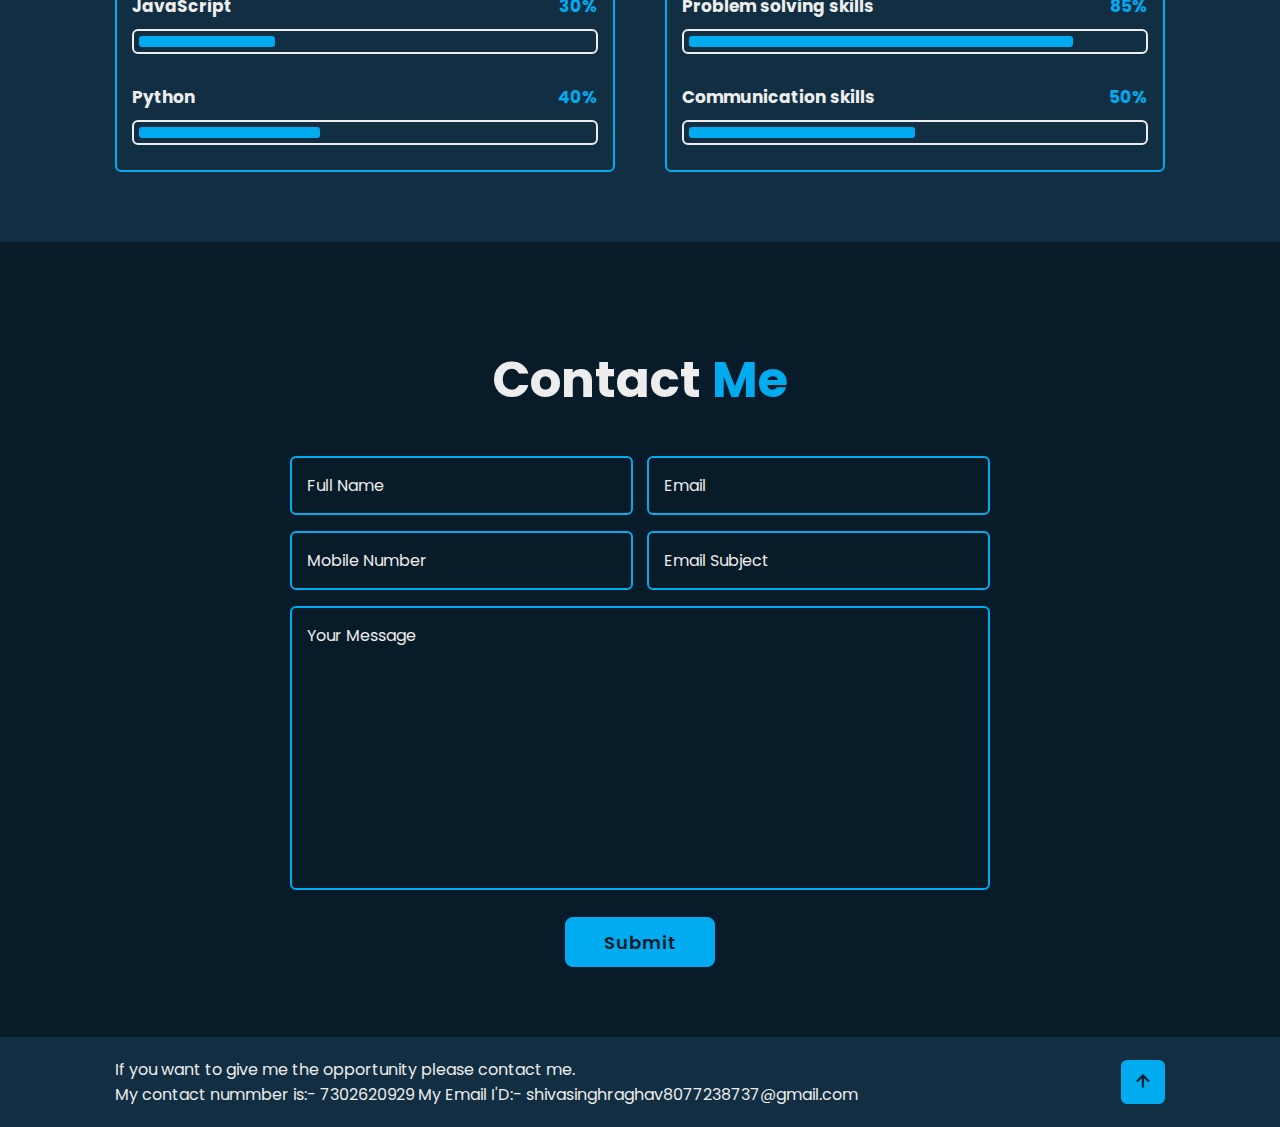
==== commit 336ef38c: "lkjhgh" ====
--- a/portfoilio.html
+++ b/portfoilio.html
@@ -16,7 +16,7 @@
             <a href="#">About</a>
             <a href="#">Education</a>
             <a href="#">Skills</a>
-            <a href="#" onclick="moveCursor()">Contact us</a>
+            <a href="#">Contact us</a>
         </nav>
     </header>
 
@@ -69,7 +69,6 @@
 
         </div>
     </section>
-    <button >Move Cursor</button>
     <section class="education" id="education">
         <h2 class="heading">My <span>Journey</span></h2>
 
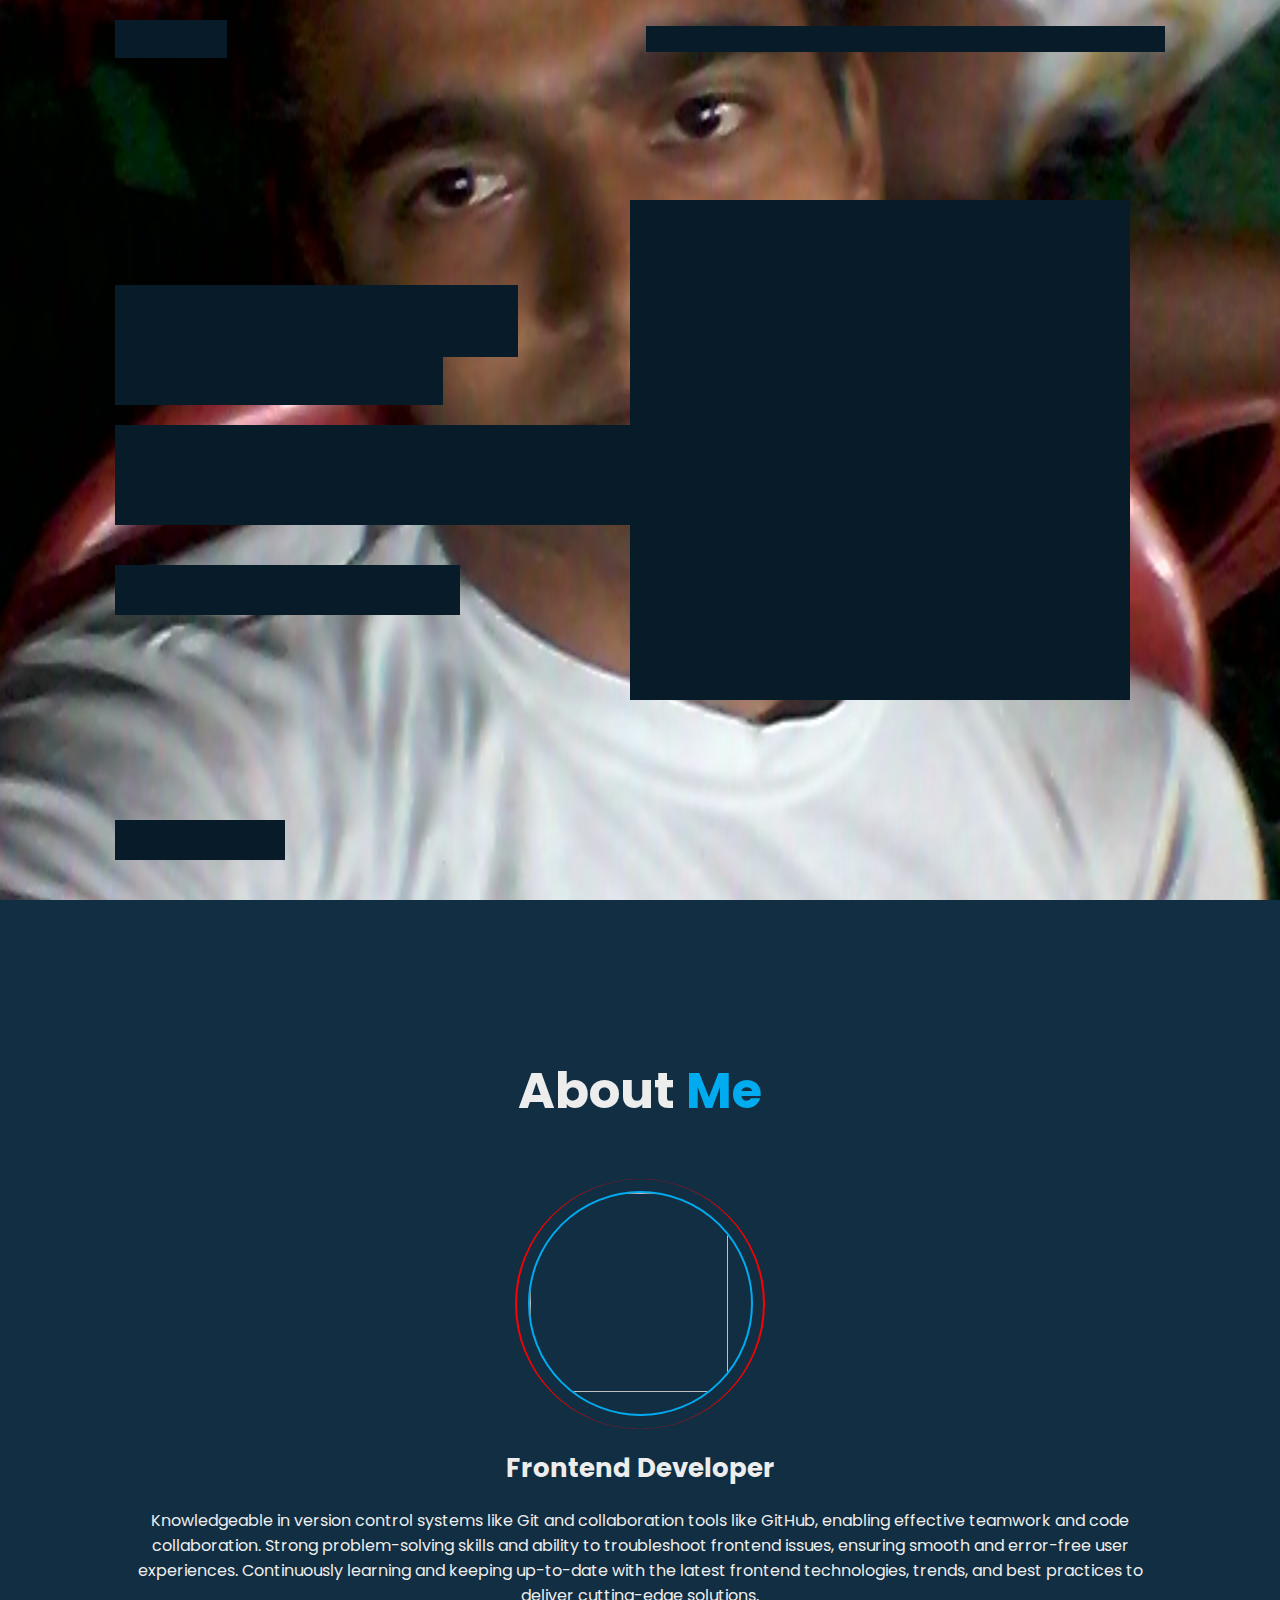
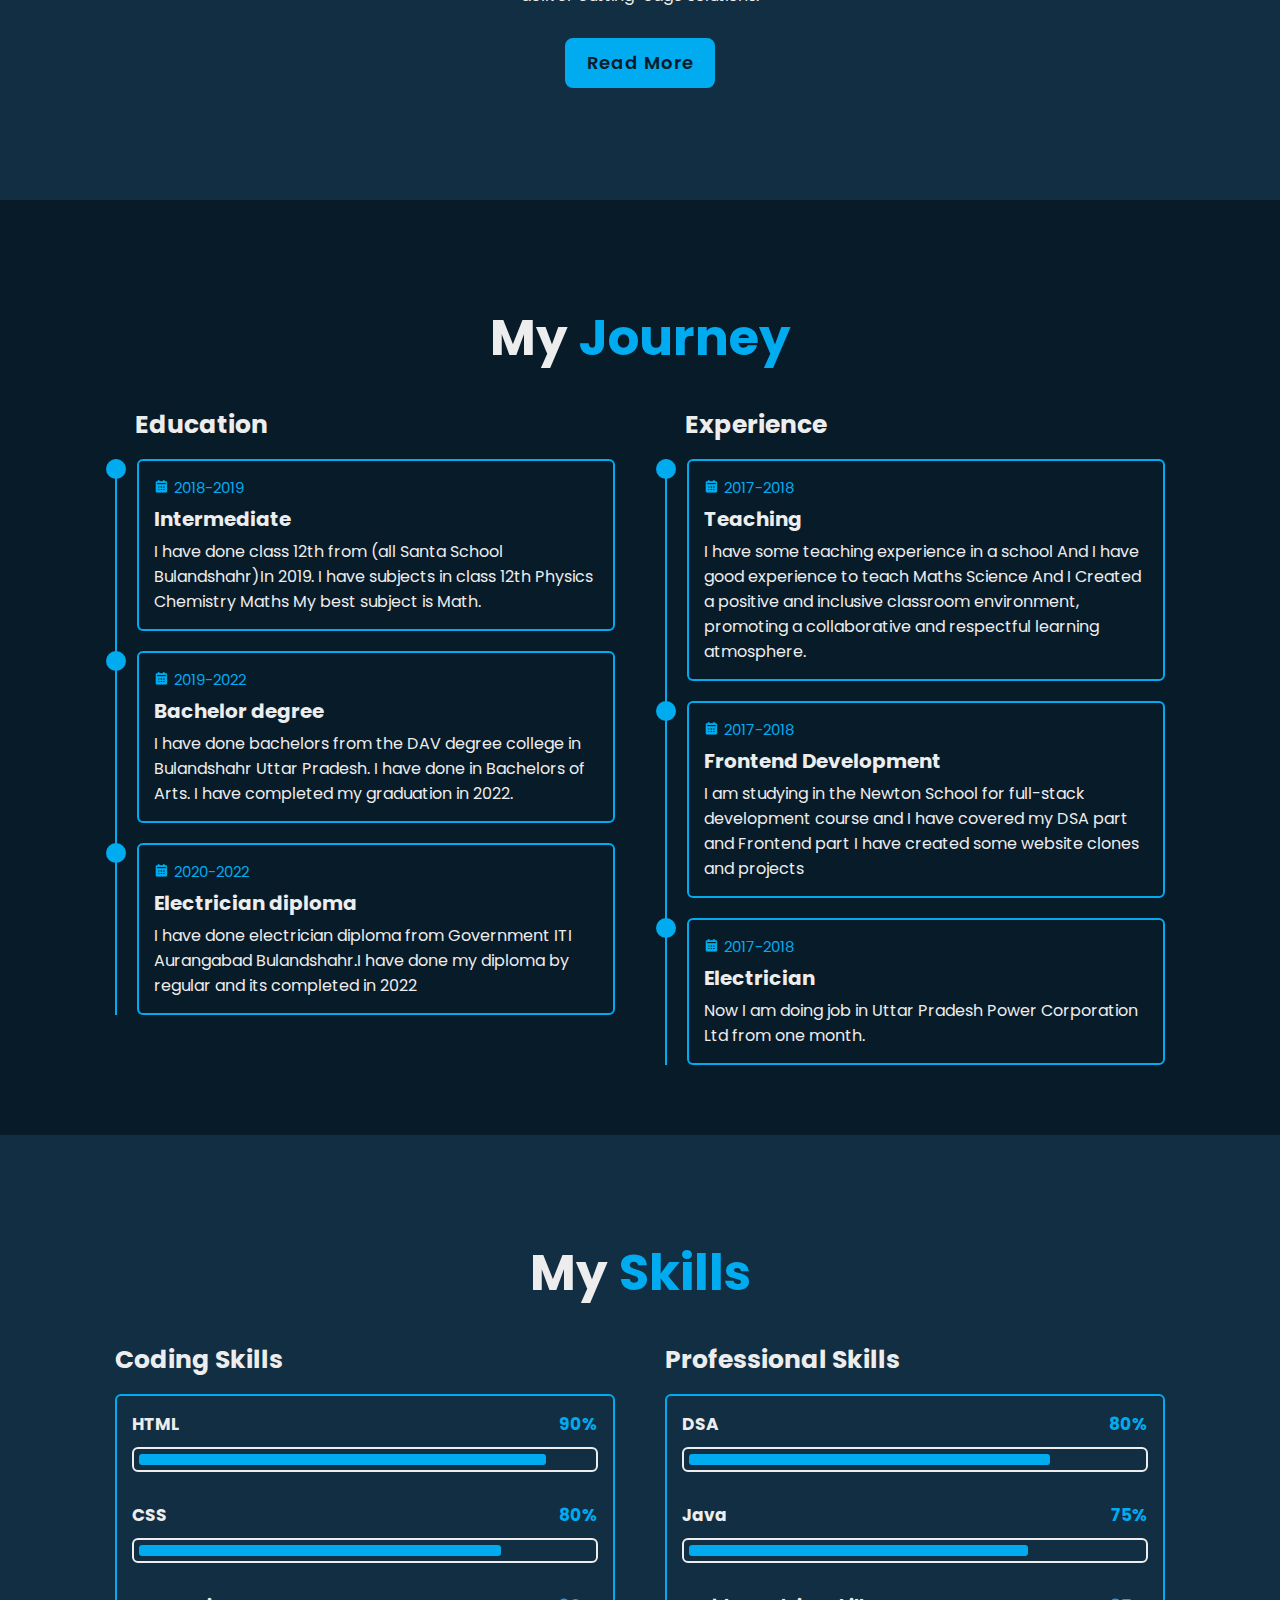
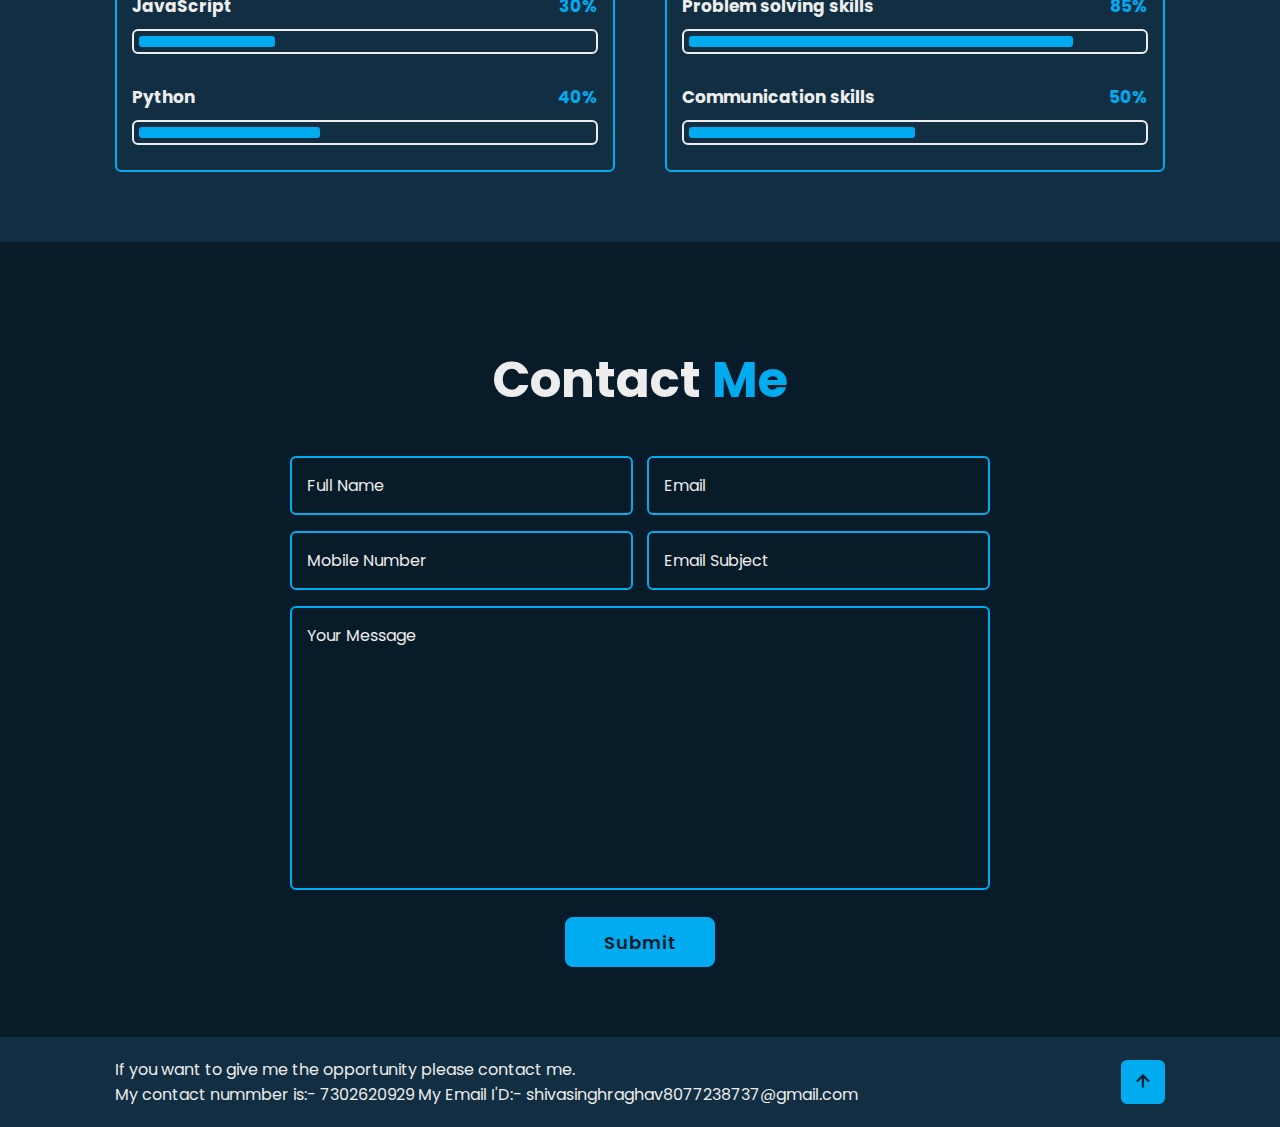
==== commit 81b766bf: "add image and javaScript" ====
--- a/portfoilio.html
+++ b/portfoilio.html
@@ -9,53 +9,61 @@
 </head>
 <body>
     <header class="header">
-        <a href="#" class="logo">Portfoilio</a>
-        <div class='bx bx-menu' id="menu-icon"></div>
+        
+        <a href="#" class="logo">Portfoilio<span class="animate" style="--i:1;"></span> </a>
+        <div class='bx bx-menu' id="menu-icon"><span class="animate" style="--i:2;"></span></div>
         <nav class="navbar">
-            <a href="#" class="active">Home</a>
-            <a href="#">About</a>
-            <a href="#">Education</a>
-            <a href="#">Skills</a>
-            <a href="#">Contact us</a>
+            <a href="#home" class="active">Home</a>
+            <a href="#about">About</a>
+            <a href="#education">Education</a>
+            <a href="#skills">Skills</a>
+            <a href="#contact">Contact us</a>
+
+            <span class="active-nav"></span>
+            <span class="animate" style="--i:2;"></span>
         </nav>
     </header>
 
-    <section class="home" id="home">
+    <section class="home show-animate" id="home">
             
-        
+
             <div class="home-content">
-                <h1><span>Sumit Raghav</span></h1>
+                <h1><span >Sumit Raghav</span><span class="animate" style="--i:2;"></span></h1>
                 <div class="text-animate">
-                    <h3>I am <br>Frontend Developer</h3>
+                    <h3>Frontend Developer</h3>
+                    <span class="animate" style="--i:3;"></span>
                 </div>
                 <P>Proficient in HTML5, CSS3, and JavaScript, with a strong understanding of modern web development principles and best practices.
                     Experienced in building responsive and mobile-friendly websites using CSS frameworks like Bootstrap.
+                    <span class="animate" style="--i:4;"></span>
                 </P>
                 <div class="btn-box">
-                    <a href="#" class="btn">Hire me</a>
+                    <a href="#" class="btn" >Hire me</a>
                     <a href="#" class="btn">Let's talk</a>
-                </div>
+                    <span class="animate" style="--i:5;"></span>
+                </div>
+                
             </div>
             
-                <img src="home.jpg"  >
-                <div class="imghover"></div>
+                <img src="home.png"  >
+                <div class="imghover"><span class="animate" style="--i:2;"></span></div>
         <div class="home-sci">
-            <a href="#"><i class='bx bxl-whatsapp'></i></a>
-            <a href="#"><i class='bx bxl-linkedin' ></i></a>
-            <a href="#"><i class='bx bxl-github'></i></a>
+            <a href="whatsappQR.jpg" target="_blank"><i class='bx bxl-whatsapp'></i></a>
+            <a href="#"><i class='bx bx-code'></i></a>
+            <a href="https://github.com/Sumit-Raghav/Portfoilio" target="_blank"><i class='bx bxl-github'></i></a>
+            <span class="animate" style="--i:6;"></span>
         </div>
        
     </section>
 
     <section class="about" id="about">
-        <h2 class="heading">About <span>Me</span></h2>
+        <h2 class="heading">About <span>Me</span> </h2>
 
         <div class="about-img">
-            <span class="circle-spin">
-            <img src="about.jpg" alt="">
-            </span>
-        </div>
-
+            <span class="circle-spin"></span>
+            <img src="about.png" alt="">
+        </div>
+        
         <div class="about-content">
             <h3>Frontend Developer</h3>
             <p>Knowledgeable in version control systems like Git and collaboration tools like GitHub, enabling effective teamwork and code collaboration.
--- a/portfolio.css
+++ b/portfolio.css
@@ -28,16 +28,24 @@
     left: 0;
     width: 100%;
     padding: 2rem 9%;
-    background: transparent;
+    background:transparent;
     display: flex;
     justify-content: space-between;
     align-items: center;
     z-index: 100;
+    transition: .3s;
+}
+.header.sticky {
+    background: var(yellow);
 }
 .logo{
+    position: relative;
     font-size: 2.5rem;
     color: var(--text-color);
     font-weight: 600;
+}
+.navbar{
+    position: relative;
 }
 .navbar a{
     font-size: 1.7rem;
@@ -51,6 +59,7 @@
     color: var(--main-color);
 }
 #menu-icon{
+    position: relative;
     font-size: 3.6rem;
     color: var(--text-color);
     cursor: pointer;
@@ -70,8 +79,11 @@
 }
 .home-content{
     max-width: 60rem;
+    
 }
 .home-content h1{
+    position: relative;
+    display: inline-block;
     font-size: 5.6rem;
     font-weight: 700;
     line-height: 1.3;
@@ -87,9 +99,28 @@
     font-size: 3.2rem;
     font-weight: 700;
     color: transparent;
-    -webkit-text-stroke: .1px var(--main-color);
+    -webkit-text-stroke: .5px var(--main-color);
+    background-image: linear-gradient(var(--main-color), var(--main-color));
+    background-repeat: no-repeat;
+    -webkit-background-clip: text;
+    background-position: -33rem 0;
+    animation: homeBgText 6s linear infinite;
+    animation-delay: 2s;
+}
+.home-content .text-animate h3::before {
+    content: '';
+    position: absolute;
+    top: 0;
+    left: 0;
+    width: 0;
+    height: 100%;
+    border-right: 2px solid var(--main-color);
+    z-index: -1;
+    animation: homeCursorText 6s linear infinite;
+    animation-delay: 2s;
 }
 .home-content p{
+    position: relative;
     font-size: 1.6rem;
     margin: 2rem 0 4rem;
 }
@@ -185,21 +216,21 @@
     width: 100%;
 }
 img{
-    height: 400px ;
-    width: 400px;
-    position: absolute;
-    right: 100px;
-    border: 1px double var(--main-color);
+    height: 500px ;
+    width: 500px;
+    position: absolute;
+    right: 150px;
+    border: 10px double var(--main-color);
     border-radius: 50%;
     z-index: -1;
 }
 .imghover{
-    height: 400px;
-    width: 400px;
-    position: absolute;
-    right: 100px;
+    height: 500px;
+    width: 500px;
+    position: absolute;
+    right: 150px;
     background: transparent;
-    transition: 3s;
+    transition: 2s;
 }
 .imghover:hover{
     background:var(--bg-color);
@@ -215,6 +246,7 @@
     padding-bottom: 6rem;
 }
 .heading{
+    position: relative;
     font-size: 5rem;
     margin-bottom: 3rem;
     text-align: center;
@@ -233,12 +265,14 @@
 }
 .about-img img{
     position: relative;
-    left: 12px;
-    top: 12px;
+    left: 0;
+    top: 0;
     width: 90%;
     height: 90%;
     border-radius: 50%;
     border: .2rem solid var(--main-color);
+    z-index: 1;
+
 }
 .about-img .circle-spin{
     position: absolute;
@@ -250,6 +284,10 @@
     border-radius: 50%;
     border-left:.2rem solid red ;
     border-right:.2rem solid red ;
+     
+}
+.circle-spin{
+    animation: aboutSpinner 8s linear infinite;
 }
 .about-content{
     text-align: center;
@@ -529,4 +567,222 @@
 }
 .footer-icon a:hover i{
     color: var(--main-color);
+}
+.animate{
+    position: absolute;
+    top: 0;
+    right: 0;
+    width: 100%;
+    height: 100%;
+    background: var(--bg-color);
+    z-index: 98;
+}
+.logo .animate,
+.navbar .animate,
+#menu-icon .animate,
+.home .animate {
+    animation: showRight 1s ease forwards;
+    animation-delay: calc(.3s * var(--i));
+}
+@media(max-width: 1200px){
+    html{
+        font-size: 55%;
+    }
+    img{
+        height: 400px ;
+        width: 400px;
+        position: absolute;
+        right: 150px;
+    }
+    .imghover{
+        height: 3000px ;
+        width: 300px;
+        position: absolute;
+        right: 150px;
+    }
+}
+@media(max-width: 991px){
+    .header{
+        padding: 2rem 4%;
+    }
+    section{
+        padding: 10rem 4% 2rem;
+    }
+    .home{
+        padding: 0 4%;
+    }
+    .footer{
+        padding: 2rem 4%;
+    }
+    img{
+        height: 300px ;
+        width: 300px;
+        position: absolute;
+        top: 100px;
+    }
+    .imghover{
+        height: 3000px ;
+        width: 300px;
+        position: absolute;
+        top: 100px;
+    }
+}
+@media (max-width: 768px) {
+    .header {
+        background:  var(--bg-color);
+    }
+    #menu-icon {
+        display: block;
+    }
+    .navbar {
+        position: absolute;
+        top: 100%;
+        left: -100%;
+        width: 100%;
+        padding: 1rem 4%;
+        background: var(--main-color);
+        box-shadow: 0 .5rem 1rem rgba(0, 0, 0, .2);
+        z-index: 1;
+        transition: .25s ease;
+        transition-delay: .25s;
+    }
+    .navbar.active {
+        left: 0;
+        transition-delay: 0s;
+    }
+    .navbar .active-nav {
+        position: absolute;
+        top: 0;
+        left: -100%;
+        width: 100%;
+        height: 100%;
+        background: var(--bg-color);
+        border-top: .1rem solid rgba(0,0,0,.2);
+        z-index: -1;
+        transition: .25s ease;
+        transition-delay: 0s;
+    }
+    .navbar.active .active-nav{
+        transition-delay: .25s;
+        left: 0;
+    }
+    .navbar a {
+        display: block;
+        font-size: 2rem;
+        margin: 3rem 0;
+        transform: translateX(-20rem);
+        transition: .25s ease;
+        transition-delay: 0s;
+    }
+    .navbar.active a {
+        transform: translateX(0);
+        transition-delay: .25s;
+    }
+    img{
+        height: 200px ;
+        width: 200px;
+        position: absolute;
+        top: 100px;
+    }
+    .imghover{
+        height: 200px ;
+        width: 200px;
+        position: absolute;
+        top: 100px;
+    }
+}
+@media (max-width: 620px) {
+    html{
+        font-size: 50%;
+    }
+    .home-content h1 {
+        display: flex;
+        flex-direction: column;
+    }
+    /* .home-sci {
+        width: 160%;
+    } */
+    .home-sci a {
+        width: 38px;
+        height: 38px;
+    }
+    img{
+        height: 150px ;
+        width: 150px;
+        position: absolute;
+        top: 80px;
+    }
+    .imghover{
+        height: 150px ;
+        width: 150px;
+        position: absolute;
+        top: 80px;
+    }
+}
+@media (max-width: 462px){
+    .home-content h1 {
+        font-size: 5.2rem;
+    }
+    .education{
+        padding: 10rem 4% 5rem;
+    }
+    .contact form .input-box .input-field {
+        width: 100%;
+    }
+    .footer {
+        flex-direction: column-reverse;
+    }
+    .footer p {
+        margin-top: 2rem;
+        text-align: center;
+    }
+}
+@media (max-width: 371px) {
+    .home{
+        justify-content: center;
+    }
+    .home-content {
+        display: flex;
+        align-items: center;
+        flex-direction: column;
+        text-align: center;
+    }
+    .home-content h1 {
+        font-size: 5rem;
+    }
+}
+
+@keyframes homeBgText {
+    0%,10%,100%{
+        background-position: -33rem 0;
+    }
+    65%,85%{
+        background-position: 0 0;
+    }
+    
+}
+@keyframes homeCursorText {
+    0%,10%,100%{
+        width: 0;
+    }
+    65%,78%,85%{
+        width: 100%;
+        opacity: 1;
+    }
+    75%,81% {
+        opacity: 0;
+    }
+    
+}
+@keyframes aboutSpinner {
+    100%{
+        transform: translate(-50%, -50%) rotate(360deg);
+    }
+    
+}
+@keyframes showRight {
+    100%{
+        width: 0;
+    }
+    
 }